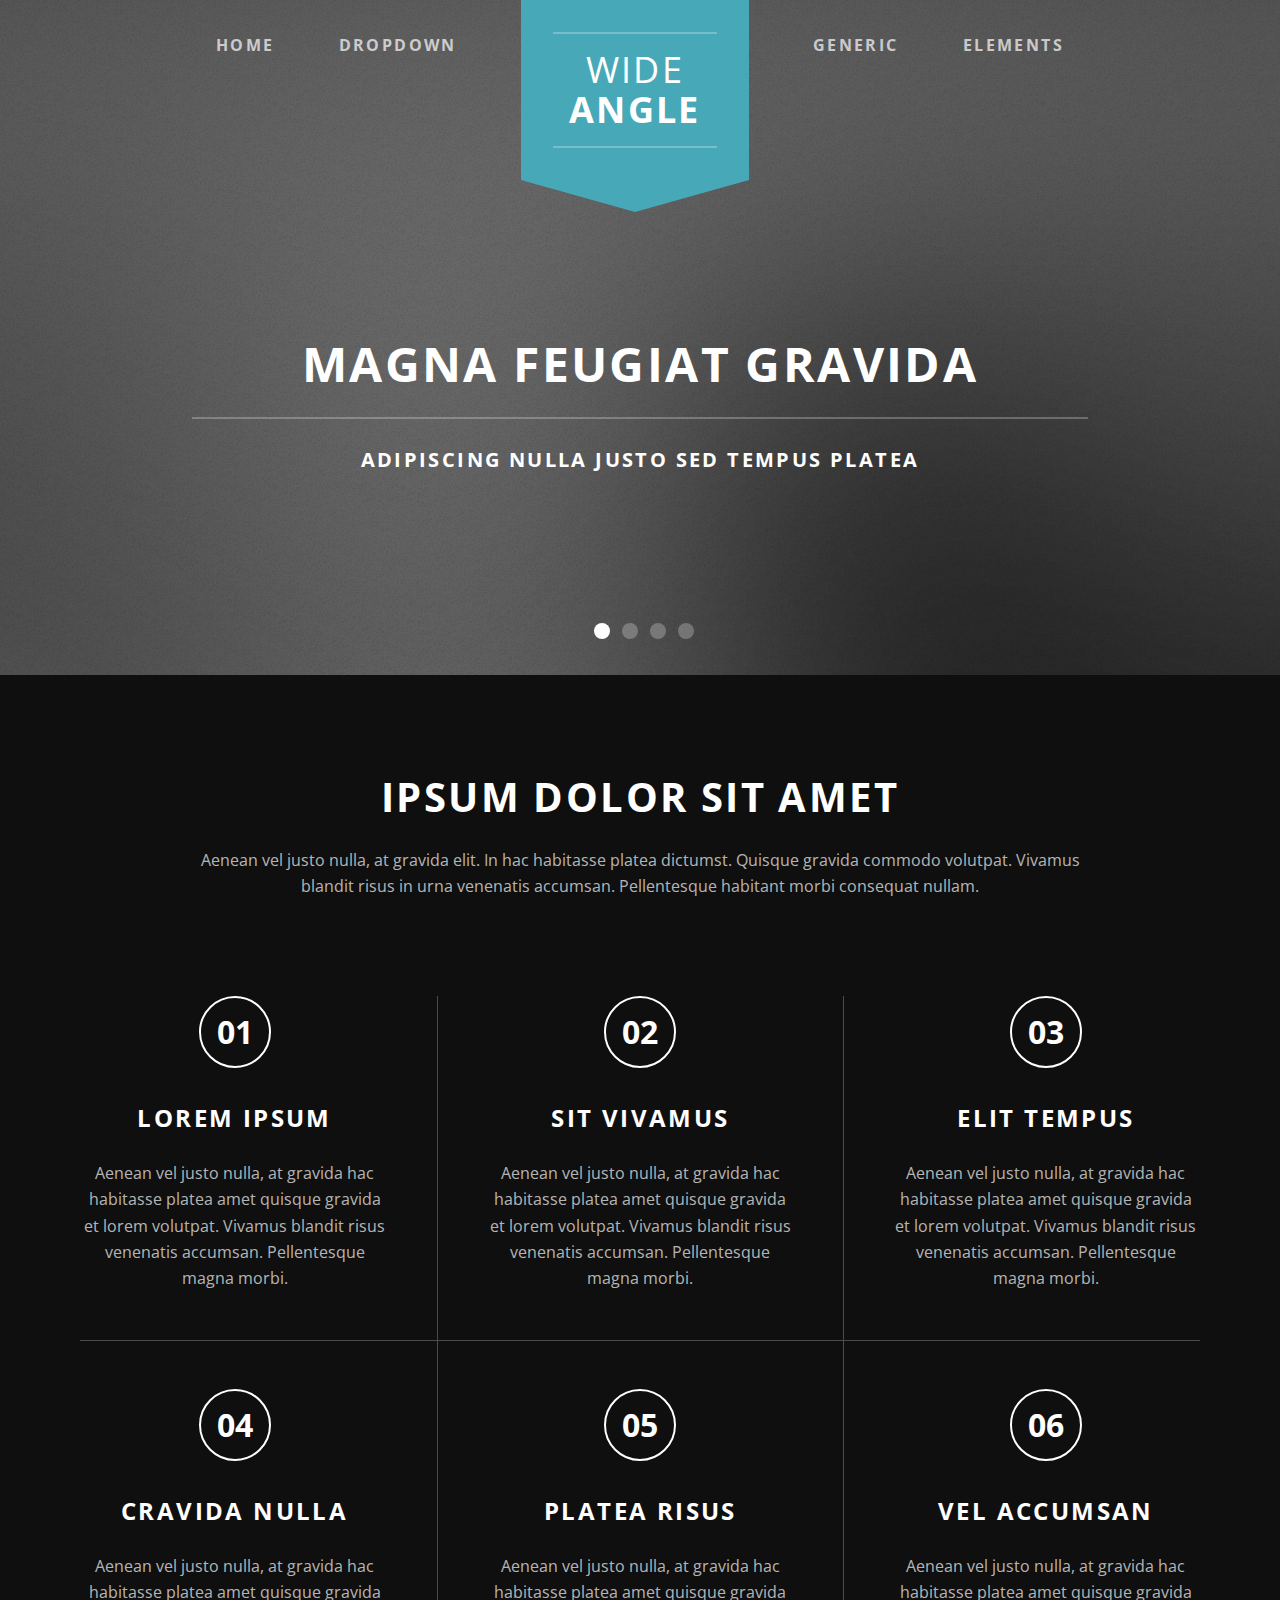
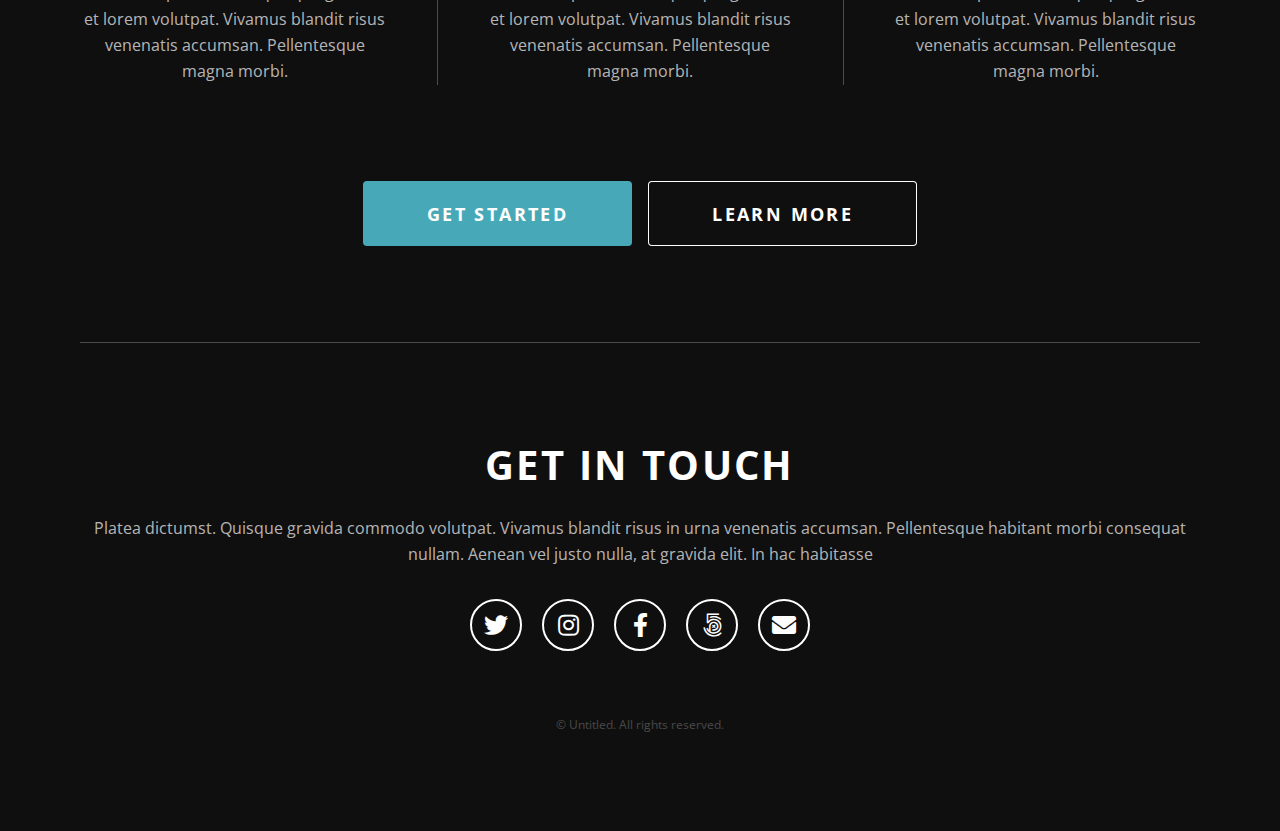
==== index.html @ 8c43df57 "Add files via upload" ====
<!DOCTYPE HTML>
<!--
	Wide Angle by Pixelarity
	pixelarity.com | hello@pixelarity.com
	License: pixelarity.com/license
-->
<html>
	<head>
		<title>Untitled</title>
		<meta charset="utf-8" />
		<meta name="viewport" content="width=device-width, initial-scale=1, user-scalable=no" />
		<meta name="description" content="" />
		<meta name="keywords" content="" />
		<link rel="stylesheet" href="assets/css/main.css" />
	</head>
	<body class="is-preload">

		<!-- Header -->
			<header id="header" class="alt">
				<nav>
					<ul class="nav">
						<li><a href="index.html">Home</a></li>
						<li>
							<a href="#">Dropdown</a>
							<ul>
								<li><a href="#">Magna tempus</a></li>
								<li><a href="#">Etiam lorem facilis</a></li>
								<li>
									<a href="#">Veroeros consequat</a>
									<ul>
										<li><a href="#">Lorem ipsum dolor</a></li>
										<li><a href="#">Phasellus consequat</a></li>
										<li><a href="#">Magna phasellus</a></li>
										<li><a href="#">Etiam dolore nisl</a></li>
									</ul>
								</li>
								<li><a href="#">Dolore sed magna</a></li>
								<li><a href="#">Nisl sed adipiscing</a></li>
							</ul>
						</li>
					</ul>
				</nav>
				<div id="logo">
					<a href="index.html">
						Wide<br />
						<strong>Angle</strong>
					</a>
				</div>
				<nav>
					<ul class="nav">
						<li><a href="generic.html">Generic</a></li>
						<li><a href="elements.html">Elements</a></li>
					</ul>
				</nav>
			</header>

		<!-- Banner -->
			<div id="banner">
				<article data-position="middle right">
					<div class="inner">
						<img src="images/slide01.jpg" alt="" />
						<h1>Magna Feugiat Gravida</h1>
						<p>Adipiscing nulla justo sed tempus platea</p>
					</div>
				</article>
				<article data-position="top right">
					<div class="inner">
						<img src="images/slide02.jpg" alt="" />
						<h1>Magna sed ipsum</h1>
						<p>Adipiscing nulla justo sed tempus platea</p>
					</div>
				</article>
				<article data-position="top right">
					<div class="inner">
						<img src="images/slide03.jpg" alt="" />
						<h1>Veroeros blandit</h1>
						<p>Adipiscing nulla justo sed tempus platea</p>
					</div>
				</article>
				<article data-position="top right">
					<div class="inner">
						<img src="images/slide04.jpg" alt="" />
						<h1>Veroeros blandit</h1>
						<p>Adipiscing nulla justo sed tempus platea</p>
					</div>
				</article>
			</div>

		<!-- One -->
			<section id="one" class="wrapper">
				<div class="inner">
					<header>
						<h2>Ipsum Dolor Sit Amet</h2>
						<p>Aenean vel justo nulla, at gravida elit. In hac habitasse platea dictumst. Quisque gravida commodo volutpat. Vivamus blandit risus in urna venenatis accumsan. Pellentesque habitant morbi consequat nullam.</p>
					</header>
					<div class="features-grid">
						<div>
							<span class="number">01</span>
							<h3>Lorem Ipsum</h3>
							<p>Aenean vel justo nulla, at gravida hac habitasse platea amet quisque gravida et lorem volutpat. Vivamus blandit risus venenatis accumsan. Pellentesque magna morbi.</p>
						</div>
						<div>
							<span class="number">02</span>
							<h3>Sit Vivamus</h3>
							<p>Aenean vel justo nulla, at gravida hac habitasse platea amet quisque gravida et lorem volutpat. Vivamus blandit risus venenatis accumsan. Pellentesque magna morbi.</p>
						</div>
						<div>
							<span class="number">03</span>
							<h3>Elit Tempus</h3>
							<p>Aenean vel justo nulla, at gravida hac habitasse platea amet quisque gravida et lorem volutpat. Vivamus blandit risus venenatis accumsan. Pellentesque magna morbi.</p>
						</div>
						<div>
							<span class="number">04</span>
							<h3>Cravida Nulla</h3>
							<p>Aenean vel justo nulla, at gravida hac habitasse platea amet quisque gravida et lorem volutpat. Vivamus blandit risus venenatis accumsan. Pellentesque magna morbi.</p>
						</div>
						<div>
							<span class="number">05</span>
							<h3>Platea Risus</h3>
							<p>Aenean vel justo nulla, at gravida hac habitasse platea amet quisque gravida et lorem volutpat. Vivamus blandit risus venenatis accumsan. Pellentesque magna morbi.</p>
						</div>
						<div>
							<span class="number">06</span>
							<h3>Vel Accumsan</h3>
							<p>Aenean vel justo nulla, at gravida hac habitasse platea amet quisque gravida et lorem volutpat. Vivamus blandit risus venenatis accumsan. Pellentesque magna morbi.</p>
						</div>
					</div>
					<ul class="actions special">
						<li><a href="#" class="button large primary">Get Started</a></li>
						<li><a href="#" class="button large">Learn More</a></li>
					</ul>
				</div>
			</section>

		<!-- Footer -->
			<section id="footer">
				<div class="inner">
					<header>
						<h2>Get in Touch</h2>
						<p>Platea dictumst. Quisque gravida commodo volutpat. Vivamus blandit risus in urna venenatis accumsan. Pellentesque habitant morbi consequat nullam. Aenean vel justo nulla, at gravida elit. In hac habitasse</p>
					</header>
					<ul class="icons">
						<li><a href="#" class="icon brands fa-twitter"><span class="label">Twitter</span></a></li>
						<li><a href="#" class="icon brands fa-instagram"><span class="label">Instagram</span></a></li>
						<li><a href="#" class="icon brands fa-facebook-f"><span class="label">Facebook</span></a></li>
						<li><a href="#" class="icon brands fa-500px"><span class="label">500px</span></a></li>
						<li><a href="#" class="icon solid fa-envelope"><span class="label">Email</span></a></li>
					</ul>
					<div class="copyright">
						&copy; Untitled. All rights reserved.
					</div>
				</div>
			</section>

		<!-- Scripts -->
			<script src="assets/js/jquery.min.js"></script>
			<script src="assets/js/browser.min.js"></script>
			<script src="assets/js/breakpoints.min.js"></script>
			<script src="assets/js/jquery.dropotron.min.js"></script>
			<script src="assets/js/util.js"></script>
			<script src="assets/js/main.js"></script>

	</body>
</html>
---- assets/css/main.css ----
@import url(fontawesome-all.min.css);
@import url("https://fonts.googleapis.com/css?family=Open+Sans|Open+Sans+Condensed:300,700");

/*
	Wide Angle by Pixelarity
	pixelarity.com | hello@pixelarity.com
	License: pixelarity.com/license
*/

html, body, div, span, applet, object,
iframe, h1, h2, h3, h4, h5, h6, p, blockquote,
pre, a, abbr, acronym, address, big, cite,
code, del, dfn, em, img, ins, kbd, q, s, samp,
small, strike, strong, sub, sup, tt, var, b,
u, i, center, dl, dt, dd, ol, ul, li, fieldset,
form, label, legend, table, caption, tbody,
tfoot, thead, tr, th, td, article, aside,
canvas, details, embed, figure, figcaption,
footer, header, hgroup, menu, nav, output, ruby,
section, summary, time, mark, audio, video {
	margin: 0;
	padding: 0;
	border: 0;
	font-size: 100%;
	font: inherit;
	vertical-align: baseline;}

article, aside, details, figcaption, figure,
footer, header, hgroup, menu, nav, section {
	display: block;}

body {
	line-height: 1;
}

ol, ul {
	list-style: none;
}

blockquote, q {
	quotes: none;
}

	blockquote:before, blockquote:after, q:before, q:after {
		content: '';
		content: none;
	}

table {
	border-collapse: collapse;
	border-spacing: 0;
}

body {
	-webkit-text-size-adjust: none;
}

mark {
	background-color: transparent;
	color: inherit;
}

input::-moz-focus-inner {
	border: 0;
	padding: 0;
}

input, select, textarea {
	-moz-appearance: none;
	-webkit-appearance: none;
	-ms-appearance: none;
	appearance: none;
}

/* Basic */

	@-ms-viewport {
		width: device-width;
	}

	body {
		-ms-overflow-style: scrollbar;
	}

	@media screen and (max-width: 480px) {

		html, body {
			min-width: 320px;
		}

	}

	html {
		box-sizing: border-box;
	}

	*, *:before, *:after {
		box-sizing: inherit;
	}

	body {
		background: #0f0f0f;
	}

		body.is-preload *, body.is-preload *:before, body.is-preload *:after {
			-moz-animation: none !important;
			-webkit-animation: none !important;
			-ms-animation: none !important;
			animation: none !important;
			-moz-transition: none !important;
			-webkit-transition: none !important;
			-ms-transition: none !important;
			transition: none !important;
		}

/* Typography */

	html {
		font-size: 14pt;
	}

		@media screen and (max-width: 1680px) {

			html {
				font-size: 12pt;
			}

		}

		@media screen and (max-width: 1280px) {

			html {
				font-size: 12pt;
			}

		}

		@media screen and (max-width: 980px) {

			html {
				font-size: 11pt;
			}

		}

		@media screen and (max-width: 480px) {

			html {
				font-size: 11pt;
			}

		}

	body {
		background-color: #0f0f0f;
		color: rgba(255, 255, 255, 0.7);
	}

	body, input, select, textarea {
		font-family: "Open Sans", Arial, Helvetica, sans-serif;
		font-weight: 400;
		font-size: 1rem;
		line-height: 1.65;
	}

	input, select, textarea {
		color: #fff;
	}

	a {
		-moz-transition: color 0.2s ease-in-out;
		-webkit-transition: color 0.2s ease-in-out;
		-ms-transition: color 0.2s ease-in-out;
		transition: color 0.2s ease-in-out;
		color: #fff;
		text-decoration: underline;
	}

		a:hover {
			color: #47a9b8;
			text-decoration: none;
		}

	strong, b {
		color: #fff;
		font-weight: 700;
	}

	em, i {
		font-style: italic;
	}

	p {
		margin: 0 0 2rem 0;
	}

	h1, h2, h3, h4, h5, h6 {
		color: #fff;
		font-family: "Open Sans Condensed", Arial, Helvetica, sans-serif;
		font-weight: 700;
		letter-spacing: 0.15rem;
		line-height: 1.5;
		margin: 0 0 1.5rem 0;
		text-transform: uppercase;
	}

		h1.major, h2.major, h3.major, h4.major, h5.major, h6.major {
			text-align: center;
			margin: 0 0 3rem 0;
		}

		h1 a, h2 a, h3 a, h4 a, h5 a, h6 a {
			color: inherit;
			text-decoration: none;
		}

	h1 {
		font-size: 3.25rem;
		line-height: 1.2;
	}

	h2 {
		font-size: 2.5rem;
		line-height: 1.3;
	}

	h3 {
		font-size: 1.5rem;
	}

	h4 {
		font-size: 1.25rem;
	}

	h5 {
		font-size: 0.9rem;
	}

	h6 {
		font-size: 0.7rem;
	}

	@media screen and (max-width: 736px) {

		h1 {
			font-size: 2.75rem;
			line-height: 1.3;
		}

		h2 {
			font-size: 1.5rem;
			line-height: 1.5;
		}

		h3 {
			font-size: 1.25rem;
		}

	}

	sub {
		font-size: 0.8rem;
		position: relative;
		top: 0.5rem;
	}

	sup {
		font-size: 0.8rem;
		position: relative;
		top: -0.5rem;
	}

	blockquote {
		border-left: solid 0.5rem rgba(255, 255, 255, 0.25);
		font-style: italic;
		margin: 0 0 2rem 0;
		padding: 1rem 0 1rem 2rem;
	}

	code {
		background: rgba(255, 255, 255, 0.075);
		border-radius: 4px;
		border: 1px solid rgba(255, 255, 255, 0.25);
		font-family: "Courier New", monospace;
		font-size: 0.9rem;
		margin: 0 0.25rem;
		padding: 0.25rem 0.65rem;
	}

	pre {
		-webkit-overflow-scrolling: touch;
		font-family: "Courier New", monospace;
		font-size: 0.9rem;
		margin: 0 0 2rem 0;
	}

		pre code {
			display: block;
			line-height: 1.75;
			padding: 1rem 1.5rem;
			overflow-x: auto;
		}

	hr {
		border: 0;
		border-bottom: solid 1px rgba(255, 255, 255, 0.25);
		margin: 2rem 0;
	}

		hr.major {
			margin: 4rem 0;
		}

		@media screen and (max-width: 736px) {

			hr.major {
				margin: 3rem 0;
			}

		}

/* Row */

	.row {
		display: flex;
		flex-wrap: wrap;
		box-sizing: border-box;
		align-items: stretch;
	}

		.row > * {
			box-sizing: border-box;
		}

		.row.gtr-uniform > * > :last-child {
			margin-bottom: 0;
		}

		.row.aln-left {
			justify-content: flex-start;
		}

		.row.aln-center {
			justify-content: center;
		}

		.row.aln-right {
			justify-content: flex-end;
		}

		.row.aln-top {
			align-items: flex-start;
		}

		.row.aln-middle {
			align-items: center;
		}

		.row.aln-bottom {
			align-items: flex-end;
		}

		.row > .imp {
			order: -1;
		}

		.row > .col-1 {
			width: 8.33333%;
		}

		.row > .off-1 {
			margin-left: 8.33333%;
		}

		.row > .col-2 {
			width: 16.66667%;
		}

		.row > .off-2 {
			margin-left: 16.66667%;
		}

		.row > .col-3 {
			width: 25%;
		}

		.row > .off-3 {
			margin-left: 25%;
		}

		.row > .col-4 {
			width: 33.33333%;
		}

		.row > .off-4 {
			margin-left: 33.33333%;
		}

		.row > .col-5 {
			width: 41.66667%;
		}

		.row > .off-5 {
			margin-left: 41.66667%;
		}

		.row > .col-6 {
			width: 50%;
		}

		.row > .off-6 {
			margin-left: 50%;
		}

		.row > .col-7 {
			width: 58.33333%;
		}

		.row > .off-7 {
			margin-left: 58.33333%;
		}

		.row > .col-8 {
			width: 66.66667%;
		}

		.row > .off-8 {
			margin-left: 66.66667%;
		}

		.row > .col-9 {
			width: 75%;
		}

		.row > .off-9 {
			margin-left: 75%;
		}

		.row > .col-10 {
			width: 83.33333%;
		}

		.row > .off-10 {
			margin-left: 83.33333%;
		}

		.row > .col-11 {
			width: 91.66667%;
		}

		.row > .off-11 {
			margin-left: 91.66667%;
		}

		.row > .col-12 {
			width: 100%;
		}

		.row > .off-12 {
			margin-left: 100%;
		}

		.row.gtr-0 {
			margin-top: 0;
			margin-left: 0rem;
		}

			.row.gtr-0 > * {
				padding: 0 0 0 0rem;
			}

			.row.gtr-0.gtr-uniform {
				margin-top: 0rem;
			}

				.row.gtr-0.gtr-uniform > * {
					padding-top: 0rem;
				}

		.row.gtr-25 {
			margin-top: 0;
			margin-left: -0.5rem;
		}

			.row.gtr-25 > * {
				padding: 0 0 0 0.5rem;
			}

			.row.gtr-25.gtr-uniform {
				margin-top: -0.5rem;
			}

				.row.gtr-25.gtr-uniform > * {
					padding-top: 0.5rem;
				}

		.row.gtr-50 {
			margin-top: 0;
			margin-left: -1rem;
		}

			.row.gtr-50 > * {
				padding: 0 0 0 1rem;
			}

			.row.gtr-50.gtr-uniform {
				margin-top: -1rem;
			}

				.row.gtr-50.gtr-uniform > * {
					padding-top: 1rem;
				}

		.row {
			margin-top: 0;
			margin-left: -2rem;
		}

			.row > * {
				padding: 0 0 0 2rem;
			}

			.row.gtr-uniform {
				margin-top: -2rem;
			}

				.row.gtr-uniform > * {
					padding-top: 2rem;
				}

		.row.gtr-150 {
			margin-top: 0;
			margin-left: -3rem;
		}

			.row.gtr-150 > * {
				padding: 0 0 0 3rem;
			}

			.row.gtr-150.gtr-uniform {
				margin-top: -3rem;
			}

				.row.gtr-150.gtr-uniform > * {
					padding-top: 3rem;
				}

		.row.gtr-200 {
			margin-top: 0;
			margin-left: -4rem;
		}

			.row.gtr-200 > * {
				padding: 0 0 0 4rem;
			}

			.row.gtr-200.gtr-uniform {
				margin-top: -4rem;
			}

				.row.gtr-200.gtr-uniform > * {
					padding-top: 4rem;
				}

		@media screen and (max-width: 1680px) {

			.row {
				display: flex;
				flex-wrap: wrap;
				box-sizing: border-box;
				align-items: stretch;
			}

				.row > * {
					box-sizing: border-box;
				}

				.row.gtr-uniform > * > :last-child {
					margin-bottom: 0;
				}

				.row.aln-left {
					justify-content: flex-start;
				}

				.row.aln-center {
					justify-content: center;
				}

				.row.aln-right {
					justify-content: flex-end;
				}

				.row.aln-top {
					align-items: flex-start;
				}

				.row.aln-middle {
					align-items: center;
				}

				.row.aln-bottom {
					align-items: flex-end;
				}

				.row > .imp-xlarge {
					order: -1;
				}

				.row > .col-1-xlarge {
					width: 8.33333%;
				}

				.row > .off-1-xlarge {
					margin-left: 8.33333%;
				}

				.row > .col-2-xlarge {
					width: 16.66667%;
				}

				.row > .off-2-xlarge {
					margin-left: 16.66667%;
				}

				.row > .col-3-xlarge {
					width: 25%;
				}

				.row > .off-3-xlarge {
					margin-left: 25%;
				}

				.row > .col-4-xlarge {
					width: 33.33333%;
				}

				.row > .off-4-xlarge {
					margin-left: 33.33333%;
				}

				.row > .col-5-xlarge {
					width: 41.66667%;
				}

				.row > .off-5-xlarge {
					margin-left: 41.66667%;
				}

				.row > .col-6-xlarge {
					width: 50%;
				}

				.row > .off-6-xlarge {
					margin-left: 50%;
				}

				.row > .col-7-xlarge {
					width: 58.33333%;
				}

				.row > .off-7-xlarge {
					margin-left: 58.33333%;
				}

				.row > .col-8-xlarge {
					width: 66.66667%;
				}

				.row > .off-8-xlarge {
					margin-left: 66.66667%;
				}

				.row > .col-9-xlarge {
					width: 75%;
				}

				.row > .off-9-xlarge {
					margin-left: 75%;
				}

				.row > .col-10-xlarge {
					width: 83.33333%;
				}

				.row > .off-10-xlarge {
					margin-left: 83.33333%;
				}

				.row > .col-11-xlarge {
					width: 91.66667%;
				}

				.row > .off-11-xlarge {
					margin-left: 91.66667%;
				}

				.row > .col-12-xlarge {
					width: 100%;
				}

				.row > .off-12-xlarge {
					margin-left: 100%;
				}

				.row.gtr-0 {
					margin-top: 0;
					margin-left: 0rem;
				}

					.row.gtr-0 > * {
						padding: 0 0 0 0rem;
					}

					.row.gtr-0.gtr-uniform {
						margin-top: 0rem;
					}

						.row.gtr-0.gtr-uniform > * {
							padding-top: 0rem;
						}

				.row.gtr-25 {
					margin-top: 0;
					margin-left: -0.5rem;
				}

					.row.gtr-25 > * {
						padding: 0 0 0 0.5rem;
					}

					.row.gtr-25.gtr-uniform {
						margin-top: -0.5rem;
					}

						.row.gtr-25.gtr-uniform > * {
							padding-top: 0.5rem;
						}

				.row.gtr-50 {
					margin-top: 0;
					margin-left: -1rem;
				}

					.row.gtr-50 > * {
						padding: 0 0 0 1rem;
					}

					.row.gtr-50.gtr-uniform {
						margin-top: -1rem;
					}

						.row.gtr-50.gtr-uniform > * {
							padding-top: 1rem;
						}

				.row {
					margin-top: 0;
					margin-left: -2rem;
				}

					.row > * {
						padding: 0 0 0 2rem;
					}

					.row.gtr-uniform {
						margin-top: -2rem;
					}

						.row.gtr-uniform > * {
							padding-top: 2rem;
						}

				.row.gtr-150 {
					margin-top: 0;
					margin-left: -3rem;
				}

					.row.gtr-150 > * {
						padding: 0 0 0 3rem;
					}

					.row.gtr-150.gtr-uniform {
						margin-top: -3rem;
					}

						.row.gtr-150.gtr-uniform > * {
							padding-top: 3rem;
						}

				.row.gtr-200 {
					margin-top: 0;
					margin-left: -4rem;
				}

					.row.gtr-200 > * {
						padding: 0 0 0 4rem;
					}

					.row.gtr-200.gtr-uniform {
						margin-top: -4rem;
					}

						.row.gtr-200.gtr-uniform > * {
							padding-top: 4rem;
						}

		}

		@media screen and (max-width: 1280px) {

			.row {
				display: flex;
				flex-wrap: wrap;
				box-sizing: border-box;
				align-items: stretch;
			}

				.row > * {
					box-sizing: border-box;
				}

				.row.gtr-uniform > * > :last-child {
					margin-bottom: 0;
				}

				.row.aln-left {
					justify-content: flex-start;
				}

				.row.aln-center {
					justify-content: center;
				}

				.row.aln-right {
					justify-content: flex-end;
				}

				.row.aln-top {
					align-items: flex-start;
				}

				.row.aln-middle {
					align-items: center;
				}

				.row.aln-bottom {
					align-items: flex-end;
				}

				.row > .imp-large {
					order: -1;
				}

				.row > .col-1-large {
					width: 8.33333%;
				}

				.row > .off-1-large {
					margin-left: 8.33333%;
				}

				.row > .col-2-large {
					width: 16.66667%;
				}

				.row > .off-2-large {
					margin-left: 16.66667%;
				}

				.row > .col-3-large {
					width: 25%;
				}

				.row > .off-3-large {
					margin-left: 25%;
				}

				.row > .col-4-large {
					width: 33.33333%;
				}

				.row > .off-4-large {
					margin-left: 33.33333%;
				}

				.row > .col-5-large {
					width: 41.66667%;
				}

				.row > .off-5-large {
					margin-left: 41.66667%;
				}

				.row > .col-6-large {
					width: 50%;
				}

				.row > .off-6-large {
					margin-left: 50%;
				}

				.row > .col-7-large {
					width: 58.33333%;
				}

				.row > .off-7-large {
					margin-left: 58.33333%;
				}

				.row > .col-8-large {
					width: 66.66667%;
				}

				.row > .off-8-large {
					margin-left: 66.66667%;
				}

				.row > .col-9-large {
					width: 75%;
				}

				.row > .off-9-large {
					margin-left: 75%;
				}

				.row > .col-10-large {
					width: 83.33333%;
				}

				.row > .off-10-large {
					margin-left: 83.33333%;
				}

				.row > .col-11-large {
					width: 91.66667%;
				}

				.row > .off-11-large {
					margin-left: 91.66667%;
				}

				.row > .col-12-large {
					width: 100%;
				}

				.row > .off-12-large {
					margin-left: 100%;
				}

				.row.gtr-0 {
					margin-top: 0;
					margin-left: 0rem;
				}

					.row.gtr-0 > * {
						padding: 0 0 0 0rem;
					}

					.row.gtr-0.gtr-uniform {
						margin-top: 0rem;
					}

						.row.gtr-0.gtr-uniform > * {
							padding-top: 0rem;
						}

				.row.gtr-25 {
					margin-top: 0;
					margin-left: -0.375rem;
				}

					.row.gtr-25 > * {
						padding: 0 0 0 0.375rem;
					}

					.row.gtr-25.gtr-uniform {
						margin-top: -0.375rem;
					}

						.row.gtr-25.gtr-uniform > * {
							padding-top: 0.375rem;
						}

				.row.gtr-50 {
					margin-top: 0;
					margin-left: -0.75rem;
				}

					.row.gtr-50 > * {
						padding: 0 0 0 0.75rem;
					}

					.row.gtr-50.gtr-uniform {
						margin-top: -0.75rem;
					}

						.row.gtr-50.gtr-uniform > * {
							padding-top: 0.75rem;
						}

				.row {
					margin-top: 0;
					margin-left: -1.5rem;
				}

					.row > * {
						padding: 0 0 0 1.5rem;
					}

					.row.gtr-uniform {
						margin-top: -1.5rem;
					}

						.row.gtr-uniform > * {
							padding-top: 1.5rem;
						}

				.row.gtr-150 {
					margin-top: 0;
					margin-left: -2.25rem;
				}

					.row.gtr-150 > * {
						padding: 0 0 0 2.25rem;
					}

					.row.gtr-150.gtr-uniform {
						margin-top: -2.25rem;
					}

						.row.gtr-150.gtr-uniform > * {
							padding-top: 2.25rem;
						}

				.row.gtr-200 {
					margin-top: 0;
					margin-left: -3rem;
				}

					.row.gtr-200 > * {
						padding: 0 0 0 3rem;
					}

					.row.gtr-200.gtr-uniform {
						margin-top: -3rem;
					}

						.row.gtr-200.gtr-uniform > * {
							padding-top: 3rem;
						}

		}

		@media screen and (max-width: 980px) {

			.row {
				display: flex;
				flex-wrap: wrap;
				box-sizing: border-box;
				align-items: stretch;
			}

				.row > * {
					box-sizing: border-box;
				}

				.row.gtr-uniform > * > :last-child {
					margin-bottom: 0;
				}

				.row.aln-left {
					justify-content: flex-start;
				}

				.row.aln-center {
					justify-content: center;
				}

				.row.aln-right {
					justify-content: flex-end;
				}

				.row.aln-top {
					align-items: flex-start;
				}

				.row.aln-middle {
					align-items: center;
				}

				.row.aln-bottom {
					align-items: flex-end;
				}

				.row > .imp-medium {
					order: -1;
				}

				.row > .col-1-medium {
					width: 8.33333%;
				}

				.row > .off-1-medium {
					margin-left: 8.33333%;
				}

				.row > .col-2-medium {
					width: 16.66667%;
				}

				.row > .off-2-medium {
					margin-left: 16.66667%;
				}

				.row > .col-3-medium {
					width: 25%;
				}

				.row > .off-3-medium {
					margin-left: 25%;
				}

				.row > .col-4-medium {
					width: 33.33333%;
				}

				.row > .off-4-medium {
					margin-left: 33.33333%;
				}

				.row > .col-5-medium {
					width: 41.66667%;
				}

				.row > .off-5-medium {
					margin-left: 41.66667%;
				}

				.row > .col-6-medium {
					width: 50%;
				}

				.row > .off-6-medium {
					margin-left: 50%;
				}

				.row > .col-7-medium {
					width: 58.33333%;
				}

				.row > .off-7-medium {
					margin-left: 58.33333%;
				}

				.row > .col-8-medium {
					width: 66.66667%;
				}

				.row > .off-8-medium {
					margin-left: 66.66667%;
				}

				.row > .col-9-medium {
					width: 75%;
				}

				.row > .off-9-medium {
					margin-left: 75%;
				}

				.row > .col-10-medium {
					width: 83.33333%;
				}

				.row > .off-10-medium {
					margin-left: 83.33333%;
				}

				.row > .col-11-medium {
					width: 91.66667%;
				}

				.row > .off-11-medium {
					margin-left: 91.66667%;
				}

				.row > .col-12-medium {
					width: 100%;
				}

				.row > .off-12-medium {
					margin-left: 100%;
				}

				.row.gtr-0 {
					margin-top: 0;
					margin-left: 0rem;
				}

					.row.gtr-0 > * {
						padding: 0 0 0 0rem;
					}

					.row.gtr-0.gtr-uniform {
						margin-top: 0rem;
					}

						.row.gtr-0.gtr-uniform > * {
							padding-top: 0rem;
						}

				.row.gtr-25 {
					margin-top: 0;
					margin-left: -0.375rem;
				}

					.row.gtr-25 > * {
						padding: 0 0 0 0.375rem;
					}

					.row.gtr-25.gtr-uniform {
						margin-top: -0.375rem;
					}

						.row.gtr-25.gtr-uniform > * {
							padding-top: 0.375rem;
						}

				.row.gtr-50 {
					margin-top: 0;
					margin-left: -0.75rem;
				}

					.row.gtr-50 > * {
						padding: 0 0 0 0.75rem;
					}

					.row.gtr-50.gtr-uniform {
						margin-top: -0.75rem;
					}

						.row.gtr-50.gtr-uniform > * {
							padding-top: 0.75rem;
						}

				.row {
					margin-top: 0;
					margin-left: -1.5rem;
				}

					.row > * {
						padding: 0 0 0 1.5rem;
					}

					.row.gtr-uniform {
						margin-top: -1.5rem;
					}

						.row.gtr-uniform > * {
							padding-top: 1.5rem;
						}

				.row.gtr-150 {
					margin-top: 0;
					margin-left: -2.25rem;
				}

					.row.gtr-150 > * {
						padding: 0 0 0 2.25rem;
					}

					.row.gtr-150.gtr-uniform {
						margin-top: -2.25rem;
					}

						.row.gtr-150.gtr-uniform > * {
							padding-top: 2.25rem;
						}

				.row.gtr-200 {
					margin-top: 0;
					margin-left: -3rem;
				}

					.row.gtr-200 > * {
						padding: 0 0 0 3rem;
					}

					.row.gtr-200.gtr-uniform {
						margin-top: -3rem;
					}

						.row.gtr-200.gtr-uniform > * {
							padding-top: 3rem;
						}

		}

		@media screen and (max-width: 736px) {

			.row {
				display: flex;
				flex-wrap: wrap;
				box-sizing: border-box;
				align-items: stretch;
			}

				.row > * {
					box-sizing: border-box;
				}

				.row.gtr-uniform > * > :last-child {
					margin-bottom: 0;
				}

				.row.aln-left {
					justify-content: flex-start;
				}

				.row.aln-center {
					justify-content: center;
				}

				.row.aln-right {
					justify-content: flex-end;
				}

				.row.aln-top {
					align-items: flex-start;
				}

				.row.aln-middle {
					align-items: center;
				}

				.row.aln-bottom {
					align-items: flex-end;
				}

				.row > .imp-small {
					order: -1;
				}

				.row > .col-1-small {
					width: 8.33333%;
				}

				.row > .off-1-small {
					margin-left: 8.33333%;
				}

				.row > .col-2-small {
					width: 16.66667%;
				}

				.row > .off-2-small {
					margin-left: 16.66667%;
				}

				.row > .col-3-small {
					width: 25%;
				}

				.row > .off-3-small {
					margin-left: 25%;
				}

				.row > .col-4-small {
					width: 33.33333%;
				}

				.row > .off-4-small {
					margin-left: 33.33333%;
				}

				.row > .col-5-small {
					width: 41.66667%;
				}

				.row > .off-5-small {
					margin-left: 41.66667%;
				}

				.row > .col-6-small {
					width: 50%;
				}

				.row > .off-6-small {
					margin-left: 50%;
				}

				.row > .col-7-small {
					width: 58.33333%;
				}

				.row > .off-7-small {
					margin-left: 58.33333%;
				}

				.row > .col-8-small {
					width: 66.66667%;
				}

				.row > .off-8-small {
					margin-left: 66.66667%;
				}

				.row > .col-9-small {
					width: 75%;
				}

				.row > .off-9-small {
					margin-left: 75%;
				}

				.row > .col-10-small {
					width: 83.33333%;
				}

				.row > .off-10-small {
					margin-left: 83.33333%;
				}

				.row > .col-11-small {
					width: 91.66667%;
				}

				.row > .off-11-small {
					margin-left: 91.66667%;
				}

				.row > .col-12-small {
					width: 100%;
				}

				.row > .off-12-small {
					margin-left: 100%;
				}

				.row.gtr-0 {
					margin-top: 0;
					margin-left: 0rem;
				}

					.row.gtr-0 > * {
						padding: 0 0 0 0rem;
					}

					.row.gtr-0.gtr-uniform {
						margin-top: 0rem;
					}

						.row.gtr-0.gtr-uniform > * {
							padding-top: 0rem;
						}

				.row.gtr-25 {
					margin-top: 0;
					margin-left: -0.3125rem;
				}

					.row.gtr-25 > * {
						padding: 0 0 0 0.3125rem;
					}

					.row.gtr-25.gtr-uniform {
						margin-top: -0.3125rem;
					}

						.row.gtr-25.gtr-uniform > * {
							padding-top: 0.3125rem;
						}

				.row.gtr-50 {
					margin-top: 0;
					margin-left: -0.625rem;
				}

					.row.gtr-50 > * {
						padding: 0 0 0 0.625rem;
					}

					.row.gtr-50.gtr-uniform {
						margin-top: -0.625rem;
					}

						.row.gtr-50.gtr-uniform > * {
							padding-top: 0.625rem;
						}

				.row {
					margin-top: 0;
					margin-left: -1.25rem;
				}

					.row > * {
						padding: 0 0 0 1.25rem;
					}

					.row.gtr-uniform {
						margin-top: -1.25rem;
					}

						.row.gtr-uniform > * {
							padding-top: 1.25rem;
						}

				.row.gtr-150 {
					margin-top: 0;
					margin-left: -1.875rem;
				}

					.row.gtr-150 > * {
						padding: 0 0 0 1.875rem;
					}

					.row.gtr-150.gtr-uniform {
						margin-top: -1.875rem;
					}

						.row.gtr-150.gtr-uniform > * {
							padding-top: 1.875rem;
						}

				.row.gtr-200 {
					margin-top: 0;
					margin-left: -2.5rem;
				}

					.row.gtr-200 > * {
						padding: 0 0 0 2.5rem;
					}

					.row.gtr-200.gtr-uniform {
						margin-top: -2.5rem;
					}

						.row.gtr-200.gtr-uniform > * {
							padding-top: 2.5rem;
						}

		}

		@media screen and (max-width: 480px) {

			.row {
				display: flex;
				flex-wrap: wrap;
				box-sizing: border-box;
				align-items: stretch;
			}

				.row > * {
					box-sizing: border-box;
				}

				.row.gtr-uniform > * > :last-child {
					margin-bottom: 0;
				}

				.row.aln-left {
					justify-content: flex-start;
				}

				.row.aln-center {
					justify-content: center;
				}

				.row.aln-right {
					justify-content: flex-end;
				}

				.row.aln-top {
					align-items: flex-start;
				}

				.row.aln-middle {
					align-items: center;
				}

				.row.aln-bottom {
					align-items: flex-end;
				}

				.row > .imp-xsmall {
					order: -1;
				}

				.row > .col-1-xsmall {
					width: 8.33333%;
				}

				.row > .off-1-xsmall {
					margin-left: 8.33333%;
				}

				.row > .col-2-xsmall {
					width: 16.66667%;
				}

				.row > .off-2-xsmall {
					margin-left: 16.66667%;
				}

				.row > .col-3-xsmall {
					width: 25%;
				}

				.row > .off-3-xsmall {
					margin-left: 25%;
				}

				.row > .col-4-xsmall {
					width: 33.33333%;
				}

				.row > .off-4-xsmall {
					margin-left: 33.33333%;
				}

				.row > .col-5-xsmall {
					width: 41.66667%;
				}

				.row > .off-5-xsmall {
					margin-left: 41.66667%;
				}

				.row > .col-6-xsmall {
					width: 50%;
				}

				.row > .off-6-xsmall {
					margin-left: 50%;
				}

				.row > .col-7-xsmall {
					width: 58.33333%;
				}

				.row > .off-7-xsmall {
					margin-left: 58.33333%;
				}

				.row > .col-8-xsmall {
					width: 66.66667%;
				}

				.row > .off-8-xsmall {
					margin-left: 66.66667%;
				}

				.row > .col-9-xsmall {
					width: 75%;
				}

				.row > .off-9-xsmall {
					margin-left: 75%;
				}

				.row > .col-10-xsmall {
					width: 83.33333%;
				}

				.row > .off-10-xsmall {
					margin-left: 83.33333%;
				}

				.row > .col-11-xsmall {
					width: 91.66667%;
				}

				.row > .off-11-xsmall {
					margin-left: 91.66667%;
				}

				.row > .col-12-xsmall {
					width: 100%;
				}

				.row > .off-12-xsmall {
					margin-left: 100%;
				}

				.row.gtr-0 {
					margin-top: 0;
					margin-left: 0rem;
				}

					.row.gtr-0 > * {
						padding: 0 0 0 0rem;
					}

					.row.gtr-0.gtr-uniform {
						margin-top: 0rem;
					}

						.row.gtr-0.gtr-uniform > * {
							padding-top: 0rem;
						}

				.row.gtr-25 {
					margin-top: 0;
					margin-left: -0.3125rem;
				}

					.row.gtr-25 > * {
						padding: 0 0 0 0.3125rem;
					}

					.row.gtr-25.gtr-uniform {
						margin-top: -0.3125rem;
					}

						.row.gtr-25.gtr-uniform > * {
							padding-top: 0.3125rem;
						}

				.row.gtr-50 {
					margin-top: 0;
					margin-left: -0.625rem;
				}

					.row.gtr-50 > * {
						padding: 0 0 0 0.625rem;
					}

					.row.gtr-50.gtr-uniform {
						margin-top: -0.625rem;
					}

						.row.gtr-50.gtr-uniform > * {
							padding-top: 0.625rem;
						}

				.row {
					margin-top: 0;
					margin-left: -1.25rem;
				}

					.row > * {
						padding: 0 0 0 1.25rem;
					}

					.row.gtr-uniform {
						margin-top: -1.25rem;
					}

						.row.gtr-uniform > * {
							padding-top: 1.25rem;
						}

				.row.gtr-150 {
					margin-top: 0;
					margin-left: -1.875rem;
				}

					.row.gtr-150 > * {
						padding: 0 0 0 1.875rem;
					}

					.row.gtr-150.gtr-uniform {
						margin-top: -1.875rem;
					}

						.row.gtr-150.gtr-uniform > * {
							padding-top: 1.875rem;
						}

				.row.gtr-200 {
					margin-top: 0;
					margin-left: -2.5rem;
				}

					.row.gtr-200 > * {
						padding: 0 0 0 2.5rem;
					}

					.row.gtr-200.gtr-uniform {
						margin-top: -2.5rem;
					}

						.row.gtr-200.gtr-uniform > * {
							padding-top: 2.5rem;
						}

		}

/* Box */

	.box {
		border: solid 1px rgba(255, 255, 255, 0.25);
		border-radius: 4px;
		margin-bottom: 2rem;
		padding: 1.5rem;
	}

		.box > :last-child {
			margin-bottom: 0;
		}

		.box.alt {
			border: 0;
			border-radius: 0;
			padding: 0;
		}

/* Button */

	input[type="submit"],
	input[type="reset"],
	input[type="button"],
	button,
	.button {
		-moz-appearance: none;
		-webkit-appearance: none;
		-ms-appearance: none;
		appearance: none;
		-moz-transition: background-color 0.2s ease-in-out, box-shadow 0.2s ease-in-out, color 0.2s ease-in-out;
		-webkit-transition: background-color 0.2s ease-in-out, box-shadow 0.2s ease-in-out, color 0.2s ease-in-out;
		-ms-transition: background-color 0.2s ease-in-out, box-shadow 0.2s ease-in-out, color 0.2s ease-in-out;
		transition: background-color 0.2s ease-in-out, box-shadow 0.2s ease-in-out, color 0.2s ease-in-out;
		background-color: transparent;
		border-radius: 4px;
		border: 0;
		box-shadow: inset 0 0 0 1px #fff;
		color: #fff !important;
		cursor: pointer;
		display: inline-block;
		font-family: "Open Sans Condensed", Arial, Helvetica, sans-serif;
		font-weight: 700;
		height: 3.25rem;
		letter-spacing: 0.15rem;
		line-height: 3.25rem;
		padding: 0 3rem;
		text-align: center;
		text-decoration: none;
		text-transform: uppercase;
		white-space: nowrap;
	}

		input[type="submit"]:hover,
		input[type="reset"]:hover,
		input[type="button"]:hover,
		button:hover,
		.button:hover {
			box-shadow: inset 0 0 0 1px #47a9b8;
			color: #47a9b8 !important;
		}

			input[type="submit"]:hover:active,
			input[type="reset"]:hover:active,
			input[type="button"]:hover:active,
			button:hover:active,
			.button:hover:active {
				background-color: rgba(71, 169, 184, 0.25);
			}

		input[type="submit"].primary,
		input[type="reset"].primary,
		input[type="button"].primary,
		button.primary,
		.button.primary {
			box-shadow: none;
			background-color: #47a9b8;
			color: #fff !important;
		}

			input[type="submit"].primary:hover,
			input[type="reset"].primary:hover,
			input[type="button"].primary:hover,
			button.primary:hover,
			.button.primary:hover {
				background-color: #59b2bf;
				box-shadow: none;
			}

				input[type="submit"].primary:hover:active,
				input[type="reset"].primary:hover:active,
				input[type="button"].primary:hover:active,
				button.primary:hover:active,
				.button.primary:hover:active {
					background-color: #4098a6;
				}

		input[type="submit"].small,
		input[type="reset"].small,
		input[type="button"].small,
		button.small,
		.button.small {
			font-size: 0.8rem;
			height: 2.4375rem;
			line-height: 2.4375rem;
			padding: 0 2rem;
		}

		input[type="submit"].large,
		input[type="reset"].large,
		input[type="button"].large,
		button.large,
		.button.large {
			font-size: 1.15rem;
			height: 4.0625rem;
			line-height: 4.0625rem;
			padding: 0 4rem;
		}

		input[type="submit"].wide,
		input[type="reset"].wide,
		input[type="button"].wide,
		button.wide,
		.button.wide {
			min-width: 13rem;
		}

		input[type="submit"].icon:before,
		input[type="reset"].icon:before,
		input[type="button"].icon:before,
		button.icon:before,
		.button.icon:before {
			margin-right: 0.5rem;
		}

		input[type="submit"].fit,
		input[type="reset"].fit,
		input[type="button"].fit,
		button.fit,
		.button.fit {
			width: 100%;
		}

		input[type="submit"].disabled, input[type="submit"]:disabled,
		input[type="reset"].disabled,
		input[type="reset"]:disabled,
		input[type="button"].disabled,
		input[type="button"]:disabled,
		button.disabled,
		button:disabled,
		.button.disabled,
		.button:disabled {
			pointer-events: none;
			opacity: 0.25;
		}

/* Form */

	form {
		margin: 0 0 2rem 0;
	}

	input[type="text"],
	input[type="password"],
	input[type="email"],
	input[type="tel"],
	input[type="search"],
	input[type="url"],
	select,
	textarea {
		-moz-appearance: none;
		-webkit-appearance: none;
		-ms-appearance: none;
		appearance: none;
		background-color: rgba(255, 255, 255, 0.075);
		border-color: rgba(255, 255, 255, 0.25);
		border-radius: 4px;
		border: none;
		border: solid 1px;
		color: inherit;
		display: block;
		outline: 0;
		padding: 0 1rem;
		text-decoration: none;
		width: 100%;
	}

		input[type="text"]:focus,
		input[type="password"]:focus,
		input[type="email"]:focus,
		input[type="tel"]:focus,
		input[type="search"]:focus,
		input[type="url"]:focus,
		select:focus,
		textarea:focus {
			border-color: #47a9b8;
			box-shadow: 0 0 0 1px #47a9b8;
		}

		input[type="text"]:invalid,
		input[type="password"]:invalid,
		input[type="email"]:invalid,
		input[type="tel"]:invalid,
		input[type="search"]:invalid,
		input[type="url"]:invalid,
		select:invalid,
		textarea:invalid {
			box-shadow: none;
		}

	label {
		color: #fff;
		display: block;
		font-size: 1rem;
		font-weight: 700;
		margin: 0 0 1rem 0;
	}

	input[type="text"],
	input[type="password"],
	input[type="email"],
	input[type="tel"],
	input[type="search"],
	input[type="url"] {
		height: 3.25rem;
	}

	select {
		background-image: url("data:image/svg+xml;charset=utf8,%3Csvg xmlns='http://www.w3.org/2000/svg' width='40' height='40' preserveAspectRatio='none' viewBox='0 0 40 40'%3E%3Cpath d='M9.4,12.3l10.4,10.4l10.4-10.4c0.2-0.2,0.5-0.4,0.9-0.4c0.3,0,0.6,0.1,0.9,0.4l3.3,3.3c0.2,0.2,0.4,0.5,0.4,0.9 c0,0.4-0.1,0.6-0.4,0.9L20.7,31.9c-0.2,0.2-0.5,0.4-0.9,0.4c-0.3,0-0.6-0.1-0.9-0.4L4.3,17.3c-0.2-0.2-0.4-0.5-0.4-0.9 c0-0.4,0.1-0.6,0.4-0.9l3.3-3.3c0.2-0.2,0.5-0.4,0.9-0.4S9.1,12.1,9.4,12.3z' fill='rgba(255, 255, 255, 0.25)' /%3E%3C/svg%3E");
		background-size: 1.25rem;
		background-repeat: no-repeat;
		background-position: calc(100% - 1rem) center;
		height: 3.25rem;
		padding-right: 3.25rem;
		text-overflow: ellipsis;
	}

		select option {
			color: rgba(255, 255, 255, 0.7);
			background-color: #0f0f0f;
		}

		select:focus::-ms-value {
			background-color: transparent;
		}

		select::-ms-expand {
			display: none;
		}

	textarea {
		padding: 0.75rem 1rem;
	}

	input[type="checkbox"],
	input[type="radio"] {
		-moz-appearance: none;
		-webkit-appearance: none;
		-ms-appearance: none;
		appearance: none;
		display: block;
		float: left;
		margin-right: -2rem;
		opacity: 0;
		width: 1rem;
		z-index: -1;
	}

		input[type="checkbox"] + label,
		input[type="radio"] + label {
			text-decoration: none;
			color: rgba(255, 255, 255, 0.7);
			cursor: pointer;
			display: inline-block;
			font-size: 1rem;
			font-weight: 400;
			padding-left: 2.825rem;
			padding-right: 0.875rem;
			position: relative;
		}

			input[type="checkbox"] + label:before,
			input[type="radio"] + label:before {
				-moz-osx-font-smoothing: grayscale;
				-webkit-font-smoothing: antialiased;
				display: inline-block;
				font-style: normal;
				font-variant: normal;
				text-rendering: auto;
				line-height: 1;
				text-transform: none !important;
				font-family: 'Font Awesome 5 Free';
				font-weight: 900;
			}

			input[type="checkbox"] + label:before,
			input[type="radio"] + label:before {
				background: rgba(255, 255, 255, 0.075);
				border-color: rgba(255, 255, 255, 0.25);
				border-radius: 4px;
				border: solid 1px;
				content: '';
				display: inline-block;
				font-size: 0.8rem;
				height: 1.95rem;
				left: 0;
				line-height: 1.95rem;
				position: absolute;
				text-align: center;
				top: -0.1625rem;
				width: 1.95rem;
			}

		input[type="checkbox"]:checked + label:before,
		input[type="radio"]:checked + label:before {
			background-color: #47a9b8;
			border-color: #47a9b8;
			color: #fff;
			content: '\f00c';
		}

		input[type="checkbox"]:focus + label:before,
		input[type="radio"]:focus + label:before {
			border-color: #47a9b8;
			box-shadow: 0 0 0 1px #47a9b8;
		}

	input[type="checkbox"] + label:before {
		border-radius: 4px;
	}

	input[type="radio"] + label:before {
		border-radius: 100%;
	}

	::-webkit-input-placeholder {
		color: rgba(255, 255, 255, 0.25) !important;
		opacity: 1.0;
	}

	:-moz-placeholder {
		color: rgba(255, 255, 255, 0.25) !important;
		opacity: 1.0;
	}

	::-moz-placeholder {
		color: rgba(255, 255, 255, 0.25) !important;
		opacity: 1.0;
	}

	:-ms-input-placeholder {
		color: rgba(255, 255, 255, 0.25) !important;
		opacity: 1.0;
	}

/* Icon */

	.icon {
		text-decoration: none;
		border-bottom: none;
		position: relative;
	}

		.icon:before {
			-moz-osx-font-smoothing: grayscale;
			-webkit-font-smoothing: antialiased;
			display: inline-block;
			font-style: normal;
			font-variant: normal;
			text-rendering: auto;
			line-height: 1;
			text-transform: none !important;
			font-family: 'Font Awesome 5 Free';
			font-weight: 400;
		}

		.icon > .label {
			display: none;
		}

		.icon.solid:before {
			font-weight: 900;
		}

		.icon.brands:before {
			font-family: 'Font Awesome 5 Brands';
		}

/* Image */

	.image {
		border-radius: 4px;
		border: 0;
		display: inline-block;
		position: relative;
	}

		.image img {
			border-radius: 4px;
			display: block;
		}

		.image.left, .image.right {
			max-width: 40%;
		}

			.image.left img, .image.right img {
				width: 100%;
			}

		.image.left {
			float: left;
			margin: 0 2rem 2rem 0;
			top: 0.25rem;
		}

		.image.right {
			float: right;
			margin: 0 0 2rem 2rem;
			top: 0.25rem;
		}

		.image.fit {
			display: block;
			margin: 0 0 2rem 0;
			width: 100%;
		}

			.image.fit img {
				width: 100%;
			}

		.image.main {
			display: block;
			margin: 0 0 3rem 0;
			width: 100%;
		}

			.image.main img {
				width: 100%;
			}

/* List */

	ol {
		list-style: decimal;
		margin: 0 0 2rem 0;
		padding-left: 1.25rem;
	}

		ol li {
			padding-left: 0.25rem;
		}

	ul {
		list-style: disc;
		margin: 0 0 2rem 0;
		padding-left: 1rem;
	}

		ul li {
			padding-left: 0.325rem;
		}

		ul.alt {
			list-style: none;
			padding-left: 0;
		}

			ul.alt li {
				border-top: solid 1px rgba(255, 255, 255, 0.25);
				padding: 0.75rem 0;
			}

				ul.alt li:first-child {
					border-top: 0;
					padding-top: 0;
				}

				ul.alt li:last-child {
					padding-bottom: 0;
				}

	dl {
		margin: 0 0 2rem 0;
	}

		dl dt {
			display: block;
			font-weight: 700;
			margin: 0 0 1rem 0;
		}

		dl dd {
			margin-left: 1.5rem;
		}

/* Actions */

	ul.actions {
		display: -moz-flex;
		display: -webkit-flex;
		display: -ms-flex;
		display: flex;
		cursor: default;
		list-style: none;
		margin-left: -1rem;
		padding-left: 0;
	}

		ul.actions li {
			padding: 0 0 0 1rem;
			vertical-align: middle;
		}

		ul.actions.special {
			-moz-justify-content: center;
			-webkit-justify-content: center;
			-ms-justify-content: center;
			justify-content: center;
			width: 100%;
			margin-left: 0;
		}

			ul.actions.special li:first-child {
				padding-left: 0;
			}

		ul.actions.stacked {
			-moz-flex-direction: column;
			-webkit-flex-direction: column;
			-ms-flex-direction: column;
			flex-direction: column;
			margin-left: 0;
		}

			ul.actions.stacked li {
				padding: 1.3rem 0 0 0;
			}

				ul.actions.stacked li:first-child {
					padding-top: 0;
				}

		ul.actions.fit {
			width: calc(100% + 1rem);
		}

			ul.actions.fit li {
				-moz-flex-grow: 1;
				-webkit-flex-grow: 1;
				-ms-flex-grow: 1;
				flex-grow: 1;
				-moz-flex-shrink: 1;
				-webkit-flex-shrink: 1;
				-ms-flex-shrink: 1;
				flex-shrink: 1;
				width: 100%;
			}

				ul.actions.fit li > * {
					width: 100%;
				}

			ul.actions.fit.stacked {
				width: 100%;
			}

		@media screen and (max-width: 736px) {

			ul.actions:not(.fixed) {
				-moz-flex-direction: column;
				-webkit-flex-direction: column;
				-ms-flex-direction: column;
				flex-direction: column;
				margin-left: 0;
				width: 100% !important;
			}

				ul.actions:not(.fixed) li {
					-moz-flex-grow: 1;
					-webkit-flex-grow: 1;
					-ms-flex-grow: 1;
					flex-grow: 1;
					-moz-flex-shrink: 1;
					-webkit-flex-shrink: 1;
					-ms-flex-shrink: 1;
					flex-shrink: 1;
					padding: 1rem 0 0 0;
					text-align: center;
					width: 100%;
				}

					ul.actions:not(.fixed) li > * {
						width: 100%;
					}

					ul.actions:not(.fixed) li:first-child {
						padding-top: 0;
					}

					ul.actions:not(.fixed) li input[type="submit"],
					ul.actions:not(.fixed) li input[type="reset"],
					ul.actions:not(.fixed) li input[type="button"],
					ul.actions:not(.fixed) li button,
					ul.actions:not(.fixed) li .button {
						width: 100%;
					}

						ul.actions:not(.fixed) li input[type="submit"].icon:before,
						ul.actions:not(.fixed) li input[type="reset"].icon:before,
						ul.actions:not(.fixed) li input[type="button"].icon:before,
						ul.actions:not(.fixed) li button.icon:before,
						ul.actions:not(.fixed) li .button.icon:before {
							margin-left: -0.5rem;
						}

		}

/* Icons */

	ul.icons {
		cursor: default;
		list-style: none;
		padding-left: 0;
	}

		ul.icons li {
			display: inline-block;
			padding: 0 1rem 0 0;
			text-align: center;
		}

			ul.icons li:last-child {
				padding-right: 0;
			}

			ul.icons li .icon {
				-moz-transition: border-color 0.2s ease-in-out, color 0.2s ease-in-out;
				-webkit-transition: border-color 0.2s ease-in-out, color 0.2s ease-in-out;
				-ms-transition: border-color 0.2s ease-in-out, color 0.2s ease-in-out;
				transition: border-color 0.2s ease-in-out, color 0.2s ease-in-out;
				border-radius: 100%;
				border: 2px solid #fff;
				display: block;
				font-family: "Open Sans Condensed", Arial, Helvetica, sans-serif;
				font-size: 1.5rem;
				font-weight: 700;
				height: 3.25rem;
				line-height: 3rem;
				margin: 0 auto 2rem auto;
				width: 3.25rem;
			}

				ul.icons li .icon:hover {
					border-color: #47a9b8;
					color: #47a9b8;
				}

					ul.icons li .icon:hover:active {
						background-color: rgba(71, 169, 184, 0.25);
					}

		@media screen and (max-width: 736px) {

			ul.icons li .icon {
				font-size: 1.25rem;
				height: 2.75rem;
				line-height: 2.5rem;
				width: 2.75rem;
			}

		}

/* Table */

	.table-wrapper {
		-webkit-overflow-scrolling: touch;
		overflow-x: auto;
	}

	table {
		margin: 0 0 2rem 0;
		width: 100%;
	}

		table tbody tr {
			border: solid 1px rgba(255, 255, 255, 0.25);
			border-left: 0;
			border-right: 0;
		}

			table tbody tr:nth-child(2n + 1) {
				background-color: rgba(255, 255, 255, 0.075);
			}

		table td {
			padding: 0.75rem 0.75rem;
		}

		table th {
			color: #fff;
			font-size: 0.9rem;
			font-weight: 700;
			padding: 0 0.75rem 0.75rem 0.75rem;
			text-align: left;
		}

		table thead {
			border-bottom: solid 2px rgba(255, 255, 255, 0.25);
		}

		table tfoot {
			border-top: solid 2px rgba(255, 255, 255, 0.25);
		}

		table.alt {
			border-collapse: separate;
		}

			table.alt tbody tr td {
				border: solid 1px rgba(255, 255, 255, 0.25);
				border-left-width: 0;
				border-top-width: 0;
			}

				table.alt tbody tr td:first-child {
					border-left-width: 1px;
				}

			table.alt tbody tr:first-child td {
				border-top-width: 1px;
			}

			table.alt thead {
				border-bottom: 0;
			}

			table.alt tfoot {
				border-top: 0;
			}

/* wrapper */

	.wrapper {
		padding: 6rem 0 4rem 0 ;
	}

		.wrapper header {
			margin: 0 auto 2rem auto;
			max-width: 80%;
			text-align: center;
		}

		@media screen and (max-width: 980px) {

			.wrapper {
				padding: 4rem 0 2rem 0 ;
			}

		}

		@media screen and (max-width: 480px) {

			.wrapper {
				padding: 3rem 0 1rem 0 ;
			}

		}

/* Inner */

	.inner {
		margin: 0 auto;
		max-width: calc(100% - 10rem);
		width: 70rem;
	}

		@media screen and (max-width: 1280px) {

			.inner {
				max-width: calc(100% - 6rem);
			}

		}

		@media screen and (max-width: 736px) {

			.inner {
				max-width: calc(100% - 3rem);
			}

		}

/* Features Grid */

	.features-grid {
		width: 100%;
		margin: 6rem 0;
		display: -moz-flex;
		display: -webkit-flex;
		display: -ms-flex;
		display: flex;
		-moz-flex-wrap: wrap;
		-webkit-flex-wrap: wrap;
		-ms-flex-wrap: wrap;
		flex-wrap: wrap;
		-moz-align-items: -moz-stretch;
		-webkit-align-items: -webkit-stretch;
		-ms-align-items: -ms-stretch;
		align-items: stretch;
	}

		.features-grid > * {
			-moz-flex-shrink: 1;
			-webkit-flex-shrink: 1;
			-ms-flex-shrink: 1;
			flex-shrink: 1;
			-moz-flex-grow: 0;
			-webkit-flex-grow: 0;
			-ms-flex-grow: 0;
			flex-grow: 0;
		}

		.features-grid > * {
			width: 33.33333%;
		}

		.features-grid > * {
			padding: 3rem;
			width: calc(33.33333% + 2rem);
		}

		.features-grid > :nth-child(-n + 3) {
			padding-top: 0;
		}

		.features-grid > :nth-last-child(-n + 3) {
			padding-bottom: 0;
		}

		.features-grid > :nth-child(3n + 1) {
			padding-left: 0;
		}

		.features-grid > :nth-child(3n) {
			padding-right: 0;
		}

		.features-grid > :nth-child(3n + 1),
		.features-grid > :nth-child(3n) {
			width: calc(33.33333% + -1rem);
		}

		.features-grid > div {
			border-style: solid;
			border-color: rgba(255, 255, 255, 0.25);
			border-left-width: 1px;
			border-top-width: 1px;
			text-align: center;
		}

			.features-grid > div > :last-child {
				margin-bottom: 0;
			}

			.features-grid > div:nth-child(3n - 2) {
				border-left-width: 0;
			}

			.features-grid > div:nth-child(-n + 3) {
				border-top-width: 0;
			}

			.features-grid > div .number {
				border-radius: 100%;
				border: 2px solid #fff;
				color: #fff;
				display: block;
				font-family: "Open Sans Condensed", Arial, Helvetica, sans-serif;
				font-size: 2rem;
				font-weight: 700;
				height: 4.5rem;
				line-height: 4.25rem;
				margin: 0 auto 2rem auto;
				width: 4.5rem;
			}

		@media screen and (max-width: 980px) {

			.features-grid {
				margin: 4rem 0;
			}

				.features-grid > * {
					width: 50%;
				}

				.features-grid > * {
					padding: 2rem;
					width: calc(33.33333% + 1.33333rem);
				}

				.features-grid > :nth-child(-n + 3) {
					padding-top: 2rem;
				}

				.features-grid > :nth-last-child(-n + 3) {
					padding-bottom: 2rem;
				}

				.features-grid > :nth-child(3n + 1) {
					padding-left: 2rem;
				}

				.features-grid > :nth-child(3n) {
					padding-right: 2rem;
				}

				.features-grid > :nth-child(3n + 1),
				.features-grid > :nth-child(3n) {
					padding: 2rem;
					width: calc(50% + 2rem);
				}

				.features-grid > * {
					padding: 2rem;
					width: calc(50% + 2rem);
				}

				.features-grid > :nth-child(-n + 2) {
					padding-top: 0;
				}

				.features-grid > :nth-last-child(-n + 2) {
					padding-bottom: 0;
				}

				.features-grid > :nth-child(2n + 1) {
					padding-left: 0;
				}

				.features-grid > :nth-child(2n) {
					padding-right: 0;
				}

				.features-grid > :nth-child(2n + 1),
				.features-grid > :nth-child(2n) {
					width: calc(50% + 0rem);
				}

				.features-grid > div:nth-child(3n - 2) {
					border-left-width: 1px;
				}

				.features-grid > div:nth-child(-n + 3) {
					border-top-width: 1px;
				}

				.features-grid > div:nth-child(2n - 1) {
					border-left-width: 0;
				}

				.features-grid > div:nth-child(-n + 2) {
					border-top-width: 0;
				}

		}

		@media screen and (max-width: 736px) {

			.features-grid > * {
				width: 100%;
			}

			.features-grid > * {
				padding: 2rem;
				width: calc(33.33333% + 1.33333rem);
			}

			.features-grid > :nth-child(-n + 3) {
				padding-top: 2rem;
			}

			.features-grid > :nth-last-child(-n + 3) {
				padding-bottom: 2rem;
			}

			.features-grid > :nth-child(3n + 1) {
				padding-left: 2rem;
			}

			.features-grid > :nth-child(3n) {
				padding-right: 2rem;
			}

			.features-grid > :nth-child(3n + 1),
			.features-grid > :nth-child(3n) {
				padding: 2rem;
				width: calc(100% + 4rem);
			}

			.features-grid > * {
				padding: 2rem;
				width: calc(50% + 2rem);
			}

			.features-grid > :nth-child(-n + 2) {
				padding-top: 2rem;
			}

			.features-grid > :nth-last-child(-n + 2) {
				padding-bottom: 2rem;
			}

			.features-grid > :nth-child(2n + 1) {
				padding-left: 2rem;
			}

			.features-grid > :nth-child(2n) {
				padding-right: 2rem;
			}

			.features-grid > :nth-child(2n + 1),
			.features-grid > :nth-child(2n) {
				padding: 2rem;
				width: calc(100% + 4rem);
			}

			.features-grid > * {
				padding: 2rem;
				width: calc(100% + 4rem);
			}

			.features-grid > :nth-child(-n + 1) {
				padding-top: 0;
			}

			.features-grid > :nth-last-child(-n + 1) {
				padding-bottom: 0;
			}

			.features-grid > :nth-child(1n + 1) {
				padding-left: 0;
			}

			.features-grid > :nth-child(1n) {
				padding-right: 0;
			}

			.features-grid > :nth-child(1n + 1),
			.features-grid > :nth-child(1n) {
				width: calc(100% + 2rem);
			}

			.features-grid > div:nth-child(2n - 1) {
				border-left-width: 1px;
			}

			.features-grid > div:nth-child(-n + 2) {
				border-top-width: 1px;
			}

			.features-grid > div:nth-child(n) {
				border-left-width: 0;
			}

			.features-grid > div:nth-child(-n + 1) {
				border-top-width: 0;
			}

		}

/* Header */

	#header {
		-moz-align-items: -moz-flex-start;
		-webkit-align-items: -webkit-flex-start;
		-ms-align-items: -ms-flex-start;
		align-items: flex-start;
		display: -moz-flex;
		display: -webkit-flex;
		display: -ms-flex;
		display: flex;
		-moz-justify-content: center;
		-webkit-justify-content: center;
		-ms-justify-content: center;
		justify-content: center;
		cursor: default;
		margin-bottom: 2rem;
		position: relative;
		text-transform: uppercase;
		width: 100%;
		z-index: 910;
	}

		#header.alt {
			left: 0;
			position: absolute;
			top: 0;
		}

			#header.alt:after {
				background: none;
			}

		#header:after {
			background: #1c1c1c;
			content: '';
			height: 5.5rem;
			left: 0;
			position: absolute;
			top: 0;
			width: 100%;
			z-index: 910;
		}

		#header #logo {
			background: #47a9b8;
			margin: 0 2rem;
			padding: 2rem;
			position: relative;
			text-align: center;
			text-decoration: none;
			z-index: 911;
		}

			#header #logo:before {
				background-image: url("data:image/svg+xml;charset=utf8,%3Csvg xmlns='http://www.w3.org/2000/svg' width='100' height='100' preserveAspectRatio='none' viewBox='0 0 100 100'%3E%3Cpolygon points='0,0 100,0 50,100' fill='%2347a9b8' /%3E%3C/svg%3E");
				background-repeat: no-repeat;
				background-size: 100% 100%;
				bottom: -2rem;
				content: '';
				display: block;
				height: 2rem;
				left: 0;
				position: absolute;
				width: 100%;
			}

			#header #logo a {
				border-bottom: 2px solid rgba(255, 255, 255, 0.25);
				border-top: 2px solid rgba(255, 255, 255, 0.25);
				color: #fff;
				display: block;
				font-family: "Open Sans Condensed", Arial, Helvetica, sans-serif;
				font-size: 2.25rem;
				letter-spacing: 0.15rem;
				line-height: 2.5rem;
				padding: 1rem;
				text-decoration: none;
			}

		#header a[href="#navPanel"] {
			text-decoration: none;
			background: rgba(144, 144, 144, 0.25);
			border-radius: 4px;
			color: #fff;
			display: none;
			left: 1rem;
			padding: .5rem 1.5rem;
			position: fixed;
			top: 1rem;
			z-index: 911;
		}

			#header a[href="#navPanel"]:before {
				-moz-osx-font-smoothing: grayscale;
				-webkit-font-smoothing: antialiased;
				display: inline-block;
				font-style: normal;
				font-variant: normal;
				text-rendering: auto;
				line-height: 1;
				text-transform: none !important;
				font-family: 'Font Awesome 5 Free';
				font-weight: 900;
			}

			#header a[href="#navPanel"] .label {
				display: none;
			}

			#header a[href="#navPanel"]:before {
				content: '\f0c9';
				float: left;
				font-size: 1rem;
				line-height: inherit;
				margin: 0;
			}

		#header > nav {
			-moz-flex: 0 1 auto;
			-webkit-flex: 0 1 auto;
			-ms-flex: 0 1 auto;
			flex: 0 1 auto;
			margin-top: 2rem;
			z-index: 911;
		}

			#header > nav > ul {
				-moz-align-items: center;
				-webkit-align-items: center;
				-ms-align-items: center;
				align-items: center;
				display: -moz-flex;
				display: -webkit-flex;
				display: -ms-flex;
				display: flex;
				line-height: inherit;
				list-style-type: none;
				margin: 0;
				padding: 0;
			}

				#header > nav > ul li {
					line-height: inherit;
					padding: 0;
				}

					#header > nav > ul li > ul {
						display: none;
					}

					#header > nav > ul li a {
						color: inherit;
						display: inline-block;
						font-family: "Open Sans Condensed", Arial, Helvetica, sans-serif;
						font-weight: 700;
						letter-spacing: 0.15rem;
						padding: 0 2rem;
						text-decoration: none;
						text-transform: uppercase;
					}

						#header > nav > ul li a:hover {
							color: #fff;
						}

						@media screen and (max-width: 736px) {

							#header > nav > ul li a {
								padding: 0 0.5rem;
							}

								#header > nav > ul li a + a[href="#menu"]:last-child {
									margin-left: 0.25rem;
									padding-left: 1rem;
								}

								#header > nav > ul li a:last-child {
									padding-right: 1rem;
								}

						}

		.dropotron {
			background: #141414;
			border-radius: 4px;
			box-shadow: 0px 1px 3px 0px rgba(0, 0, 0, 0.25);
			margin-top: 0;
			min-width: 17em;
			padding: .85rem;
			text-align: left;
		}

			.dropotron a, .dropotron span {
				border-bottom: 0;
				border-top: solid 1px rgba(255, 255, 255, 0.25);
				color: rgba(255, 255, 255, 0.7);
				display: block;
				font-family: "Open Sans Condensed", Arial, Helvetica, sans-serif;
				font-weight: 700;
				letter-spacing: 0.15rem;
				padding: 1rem;
				text-decoration: none;
				text-transform: uppercase;
			}

				.dropotron a:hover, .dropotron span:hover {
					color: #fff;
				}

			.dropotron li {
				list-style: none;
				margin: 0;
				padding: 0;
			}

				.dropotron li:first-child > a, .dropotron li:first-child > span {
					border-top: 0;
				}

				.dropotron li.active > a, .dropotron li.active > span {
					color: #fff;
				}

			.dropotron.level-0 {
				font-size: 0.8rem;
				margin-top: 1.75rem;
			}

				.dropotron.level-0:before {
					border-bottom: solid 0.8rem #141414;
					border-left: solid 0.8rem rgba(0, 0, 0, 0);
					border-right: solid 0.8rem rgba(0, 0, 0, 0);
					content: '';
					height: 1.3rem;
					left: 50%;
					margin-left: -0.65rem;
					position: absolute;
					top: -1.3rem;
					width: 1.3rem;
				}

		@media screen and (max-width: 980px) {

			#header a[href="#navPanel"] {
				display: block;
			}

			#header > nav {
				display: none;
			}

		}

		@media screen and (max-width: 736px) {

			#header #logo {
				margin: 0 1rem;
				padding: 1rem;
			}

				#header #logo a {
					font-size: 2rem;
					letter-spacing: 0.15rem;
					line-height: 2rem;
					padding: 1rem;
				}

		}

/* Nav Panel */

	#navPanel {
		-moz-transform: translateX(-100%);
		-webkit-transform: translateX(-100%);
		-ms-transform: translateX(-100%);
		transform: translateX(-100%);
		-moz-transition: -moz-transform 0.5s ease, box-shadow 0.5s ease, visibility 0.5s;
		-webkit-transition: -webkit-transform 0.5s ease, box-shadow 0.5s ease, visibility 0.5s;
		-ms-transition: -ms-transform 0.5s ease, box-shadow 0.5s ease, visibility 0.5s;
		transition: transform 0.5s ease, box-shadow 0.5s ease, visibility 0.5s;
		-webkit-overflow-scrolling: touch;
		background: #141414;
		box-shadow: none;
		display: none;
		height: 100%;
		left: 0;
		max-width: 80%;
		overflow-y: auto;
		padding: 2rem;
		position: fixed;
		top: 0;
		visibility: hidden;
		width: 20rem;
		z-index: 999;
	}

		#navPanel.visible {
			-moz-transform: translateX(0);
			-webkit-transform: translateX(0);
			-ms-transform: translateX(0);
			transform: translateX(0);
			box-shadow: 0 0 1.5rem 0 rgba(0, 0, 0, 0.2);
			visibility: visible;
		}

		#navPanel nav {
			display: block;
			padding: 0;
		}

		#navPanel .link {
			-moz-transition: color 0.2s;
			-webkit-transition: color 0.2s;
			-ms-transition: color 0.2s;
			transition: color 0.2s;
			border-bottom: 0;
			border-top: 1px solid rgba(255, 255, 255, 0.25);
			color: rgba(255, 255, 255, 0.7) !important;
			display: block;
			padding: 0.75rem;
			text-decoration: none;
		}

			#navPanel .link:first-child {
				border-top: 0;
			}

			#navPanel .link.depth-0 {
				color: rgba(255, 255, 255, 0.7) !important;
			}

			#navPanel .link:active, #navPanel .link:focus, #navPanel .link:hover {
				color: #fff !important;
			}

			#navPanel .link .indent-1 {
				display: inline-block;
				width: 1.25rem;
			}

			#navPanel .link .indent-2 {
				display: inline-block;
				width: 2.5rem;
			}

		#navPanel .close {
			text-decoration: none;
			-moz-transition: color 0.2s ease-in-out;
			-webkit-transition: color 0.2s ease-in-out;
			-ms-transition: color 0.2s ease-in-out;
			transition: color 0.2s ease-in-out;
			-webkit-tap-highlight-color: rgba(0, 0, 0, 0);
			border: 0;
			color: rgba(255, 255, 255, 0.7) !important;
			cursor: pointer;
			display: block;
			height: 3.25rem;
			line-height: 3.25rem;
			padding-right: 1.25rem;
			position: absolute;
			right: 0;
			text-align: right;
			top: 0;
			vertical-align: middle;
			width: 7rem;
		}

			#navPanel .close:before {
				-moz-osx-font-smoothing: grayscale;
				-webkit-font-smoothing: antialiased;
				display: inline-block;
				font-style: normal;
				font-variant: normal;
				text-rendering: auto;
				line-height: 1;
				text-transform: none !important;
				font-family: 'Font Awesome 5 Free';
				font-weight: 900;
			}

			#navPanel .close:before {
				content: '\f00d';
				font-size: 1.25rem;
			}

			#navPanel .close:hover {
				color: #fff;
			}

		@media screen and (max-width: 980px) {

			#navPanel {
				display: block;
			}

		}

		@media screen and (max-width: 736px) {

			#navPanel .close {
				height: 4rem;
				line-height: 4rem;
			}

		}

/* Main */

/* Banner */

	#banner {
		display: -moz-flex;
		display: -webkit-flex;
		display: -ms-flex;
		display: flex;
		-moz-flex-wrap: no-wrap;
		-webkit-flex-wrap: no-wrap;
		-ms-flex-wrap: no-wrap;
		flex-wrap: no-wrap;
		cursor: default;
		height: 75vh;
		min-height: 40rem;
		position: relative;
		z-index: 900;
	}

		#banner:after {
			pointer-events: none;
			-moz-transition: opacity 1.5s ease-in-out, visibility 1.5s;
			-webkit-transition: opacity 1.5s ease-in-out, visibility 1.5s;
			-ms-transition: opacity 1.5s ease-in-out, visibility 1.5s;
			transition: opacity 1.5s ease-in-out, visibility 1.5s;
			background: #292929;
			content: '';
			display: block;
			height: 100%;
			left: 0;
			opacity: 0;
			position: absolute;
			top: 0;
			visibility: hidden;
			width: 100%;
			z-index: 910;
		}

		#banner > article {
			-moz-transition: opacity 1.5s, visibility 1.5s;
			-webkit-transition: opacity 1.5s, visibility 1.5s;
			-ms-transition: opacity 1.5s, visibility 1.5s;
			transition: opacity 1.5s, visibility 1.5s;
			display: -moz-flex;
			display: -webkit-flex;
			display: -ms-flex;
			display: flex;
			-moz-align-items: center;
			-webkit-align-items: center;
			-ms-align-items: center;
			align-items: center;
			background-position: center;
			background-repeat: no-repeat;
			background-size: cover;
			height: 100%;
			left: 0;
			opacity: 0;
			padding-top: 7rem;
			position: absolute;
			text-align: center;
			top: 0;
			visibility: hidden;
			width: 100%;
			z-index: 900;
		}

			#banner > article:after {
				-moz-transition: opacity 1.5s, visibility 1.5s;
				-webkit-transition: opacity 1.5s, visibility 1.5s;
				-ms-transition: opacity 1.5s, visibility 1.5s;
				transition: opacity 1.5s, visibility 1.5s;
				background: linear-gradient(rgba(0, 0, 0, 0.5), rgba(0, 0, 0, 0)), url("../../images/overlay.png"), rgba(0, 0, 0, 0.2);
				content: '';
				height: 100%;
				left: 0;
				position: absolute;
				top: 0;
				width: 100%;
			}

			#banner > article .inner > :last-child {
				margin-bottom: 0;
			}

			#banner > article h1, #banner > article p {
				position: relative;
				z-index: 902;
			}

			#banner > article h1 {
				font-size: 3rem;
			}

			#banner > article p {
				color: #fff;
				font-family: "Open Sans Condensed", Arial, Helvetica, sans-serif;
				font-size: 1.25rem;
				font-weight: 700;
				letter-spacing: 0.15rem;
				text-transform: uppercase;
			}

				#banner > article p:before {
					background-color: rgba(255, 255, 255, 0.25);
					content: '';
					display: block;
					height: 2px;
					margin: 1.5rem auto;
					max-width: 80%;
					width: 60rem;
				}

			#banner > article.visible {
				opacity: 1;
				visibility: visible;
			}

			#banner > article.top {
				z-index: 902;
			}

			#banner > article img {
				display: none;
			}

		#banner .indicators {
			bottom: 2rem;
			line-height: 1;
			list-style: none;
			margin: 0 auto;
			padding: 0;
			position: absolute;
			text-align: center;
			width: 100%;
		}

			#banner .indicators li {
				cursor: pointer;
				display: inline-block;
				height: 1.25rem;
				margin-left: 0.5rem;
				overflow: hidden;
				padding: 0;
				position: relative;
				text-indent: -2.5rem;
				width: 1.25rem;
				z-index: 902;
			}

				#banner .indicators li:before {
					-moz-transform: translate(-50%, -50%);
					-webkit-transform: translate(-50%, -50%);
					-ms-transform: translate(-50%, -50%);
					transform: translate(-50%, -50%);
					-moz-transition: background-color 0.2s ease-in-out;
					-webkit-transition: background-color 0.2s ease-in-out;
					-ms-transition: background-color 0.2s ease-in-out;
					transition: background-color 0.2s ease-in-out;
					background-color: rgba(255, 255, 255, 0.25);
					border-radius: 100%;
					content: '';
					display: inline-block;
					height: 1rem;
					left: 50%;
					position: absolute;
					text-indent: 0;
					top: 50%;
					width: 1rem;
				}

				#banner .indicators li.visible:before {
					background-color: #fff;
				}

		body.is-preload #banner:after {
			opacity: 1.0;
			visibility: visible;
		}

		@media screen and (max-width: 1680px) {

			#banner > article {
				padding-top: 8rem;
			}

		}

		@media screen and (max-width: 1280px) {

			#banner > article {
				padding-top: 8.5rem;
			}

		}

		@media screen and (max-width: 980px) {

			#banner {
				height: 70vh;
				min-height: 35rem;
			}

				#banner > article {
					padding-top: 14rem;
				}

				#banner .indicators {
					display: none;
				}

		}

		@media screen and (max-width: 736px) {

			#banner {
				height: 50vh;
				min-height: 30rem;
			}

				#banner > article {
					padding-top: 10rem;
				}

					#banner > article h1 {
						font-size: 2rem;
					}

					#banner > article p {
						font-size: 1rem;
					}

		}

		body.is-preload #banner > article:before {
			opacity: 1;
		}

/* Footer */

	#footer {
		text-align: center;
	}

		#footer .inner {
			border-top: 1px solid rgba(255, 255, 255, 0.25);
			padding: 8rem 0 6rem 0 ;
		}

			#footer .inner .copyright {
				color: rgba(255, 255, 255, 0.25);
				font-size: 0.75rem;
				margin-bottom: 2rem;
			}

			@media screen and (max-width: 1280px) {

				#footer .inner {
					padding: 6rem 0 4rem 0 ;
				}

			}

			@media screen and (max-width: 980px) {

				#footer .inner {
					padding: 4rem 0 2rem 0 ;
				}

			}

			@media screen and (max-width: 736px) {

				#footer .inner {
					padding: 3rem 0 1rem 0 ;
				}

			}

			@media screen and (max-width: 480px) {

				#footer .inner {
					padding: 2rem 0 0.1rem 0 ;
				}

			}
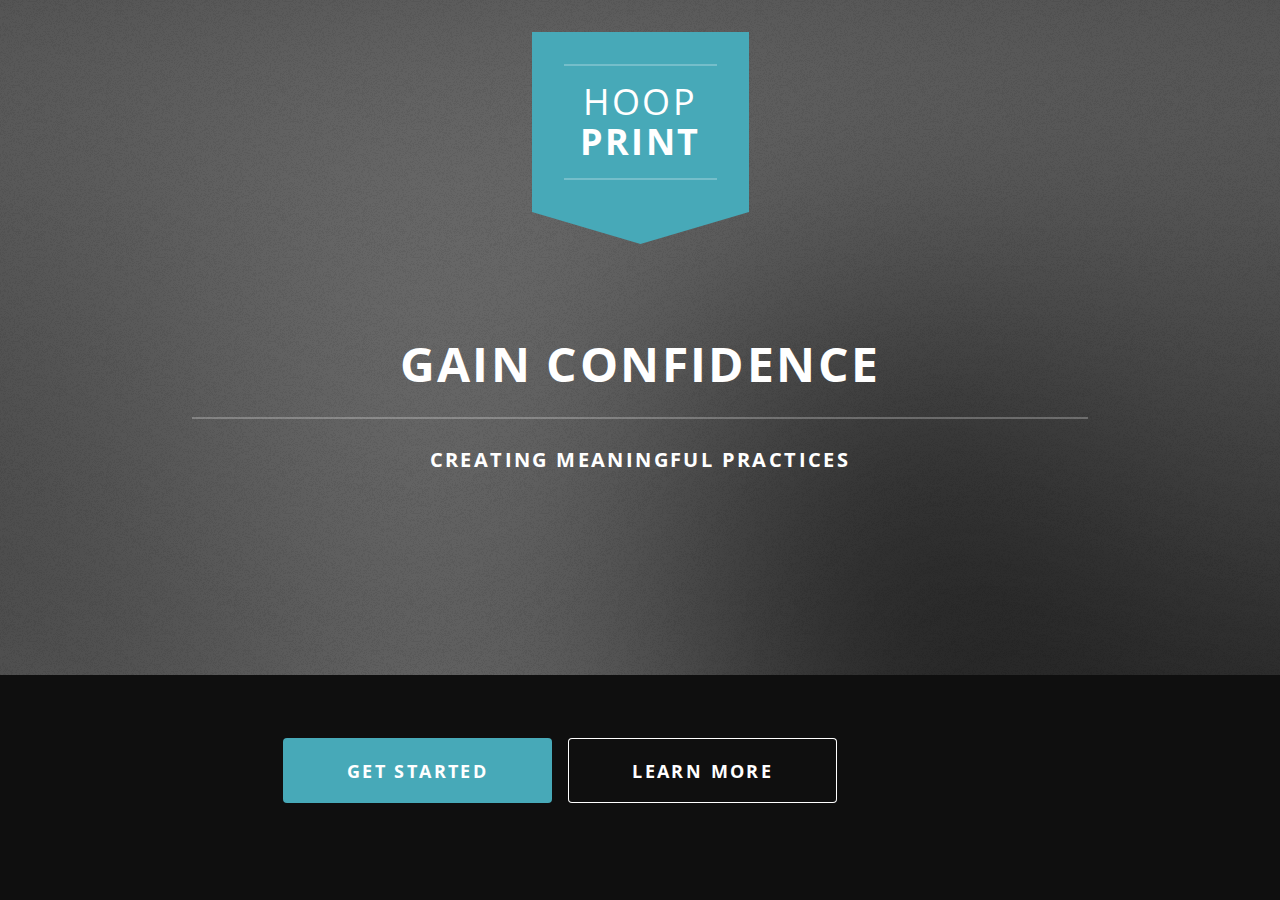
==== commit 6b348187: "Update index.html" ====
--- a/index.html
+++ b/index.html
@@ -6,7 +6,7 @@
 -->
 <html>
 	<head>
-		<title>Untitled</title>
+		<title>HoopPrint</title>
 		<meta charset="utf-8" />
 		<meta name="viewport" content="width=device-width, initial-scale=1, user-scalable=no" />
 		<meta name="description" content="" />
@@ -18,7 +18,7 @@
 		<!-- Header -->
 			<header id="header" class="alt">
 				<nav>
-					<ul class="nav">
+<!--					<ul class="nav">
 						<li><a href="index.html">Home</a></li>
 						<li>
 							<a href="#">Dropdown</a>
@@ -40,30 +40,32 @@
 						</li>
 					</ul>
 				</nav>
+-->
 				<div id="logo">
 					<a href="index.html">
-						Wide<br />
-						<strong>Angle</strong>
+						Hoop<br />
+						<strong>Print</strong>
 					</a>
 				</div>
-				<nav>
+<!--				<nav>
 					<ul class="nav">
 						<li><a href="generic.html">Generic</a></li>
 						<li><a href="elements.html">Elements</a></li>
 					</ul>
 				</nav>
-			</header>
+-->
+		</header>
 
 		<!-- Banner -->
 			<div id="banner">
 				<article data-position="middle right">
 					<div class="inner">
 						<img src="images/slide01.jpg" alt="" />
-						<h1>Magna Feugiat Gravida</h1>
-						<p>Adipiscing nulla justo sed tempus platea</p>
+						<h1>Gain Confidence</h1>
+						<p>Creating Meaningful Practices</p>
 					</div>
 				</article>
-				<article data-position="top right">
+<!--				<article data-position="top right">
 					<div class="inner">
 						<img src="images/slide02.jpg" alt="" />
 						<h1>Magna sed ipsum</h1>
@@ -85,31 +87,31 @@
 					</div>
 				</article>
 			</div>
-
+-->
 		<!-- One -->
 			<section id="one" class="wrapper">
 				<div class="inner">
 					<header>
-						<h2>Ipsum Dolor Sit Amet</h2>
-						<p>Aenean vel justo nulla, at gravida elit. In hac habitasse platea dictumst. Quisque gravida commodo volutpat. Vivamus blandit risus in urna venenatis accumsan. Pellentesque habitant morbi consequat nullam.</p>
+						<h2>Personalized Basketball Workouts</h2>
+						<p>Improve your game using a free, custom AI model created just for you</p>
 					</header>
 					<div class="features-grid">
 						<div>
 							<span class="number">01</span>
-							<h3>Lorem Ipsum</h3>
+							<h3>Personalized</h3>
 							<p>Aenean vel justo nulla, at gravida hac habitasse platea amet quisque gravida et lorem volutpat. Vivamus blandit risus venenatis accumsan. Pellentesque magna morbi.</p>
 						</div>
 						<div>
 							<span class="number">02</span>
-							<h3>Sit Vivamus</h3>
+							<h3>Challenging</h3>
 							<p>Aenean vel justo nulla, at gravida hac habitasse platea amet quisque gravida et lorem volutpat. Vivamus blandit risus venenatis accumsan. Pellentesque magna morbi.</p>
 						</div>
 						<div>
 							<span class="number">03</span>
-							<h3>Elit Tempus</h3>
+							<h3>Fun</h3>
 							<p>Aenean vel justo nulla, at gravida hac habitasse platea amet quisque gravida et lorem volutpat. Vivamus blandit risus venenatis accumsan. Pellentesque magna morbi.</p>
 						</div>
-						<div>
+<!--						<div>
 							<span class="number">04</span>
 							<h3>Cravida Nulla</h3>
 							<p>Aenean vel justo nulla, at gravida hac habitasse platea amet quisque gravida et lorem volutpat. Vivamus blandit risus venenatis accumsan. Pellentesque magna morbi.</p>
@@ -124,6 +126,7 @@
 							<h3>Vel Accumsan</h3>
 							<p>Aenean vel justo nulla, at gravida hac habitasse platea amet quisque gravida et lorem volutpat. Vivamus blandit risus venenatis accumsan. Pellentesque magna morbi.</p>
 						</div>
+	-->
 					</div>
 					<ul class="actions special">
 						<li><a href="#" class="button large primary">Get Started</a></li>
@@ -137,17 +140,17 @@
 				<div class="inner">
 					<header>
 						<h2>Get in Touch</h2>
-						<p>Platea dictumst. Quisque gravida commodo volutpat. Vivamus blandit risus in urna venenatis accumsan. Pellentesque habitant morbi consequat nullam. Aenean vel justo nulla, at gravida elit. In hac habitasse</p>
+						<p>Contact earlyadopter@hoopprint.com for a demo!</p>
 					</header>
 					<ul class="icons">
-						<li><a href="#" class="icon brands fa-twitter"><span class="label">Twitter</span></a></li>
-						<li><a href="#" class="icon brands fa-instagram"><span class="label">Instagram</span></a></li>
+						<li><a href="x.com/hoopprint" class="icon brands fa-twitter"><span class="label">Twitter</span></a></li>
+<!--						<li><a href="#" class="icon brands fa-instagram"><span class="label">Instagram</span></a></li>
 						<li><a href="#" class="icon brands fa-facebook-f"><span class="label">Facebook</span></a></li>
 						<li><a href="#" class="icon brands fa-500px"><span class="label">500px</span></a></li>
-						<li><a href="#" class="icon solid fa-envelope"><span class="label">Email</span></a></li>
+-->						<li><a href="earlyadopter@hoopprint.com" class="icon solid fa-envelope"><span class="label">Email</span></a></li>
 					</ul>
 					<div class="copyright">
-						&copy; Untitled. All rights reserved.
+						&copy; HoopPrint All rights reserved.
 					</div>
 				</div>
 			</section>
@@ -161,4 +164,4 @@
 			<script src="assets/js/main.js"></script>
 
 	</body>
-</html>+</html>
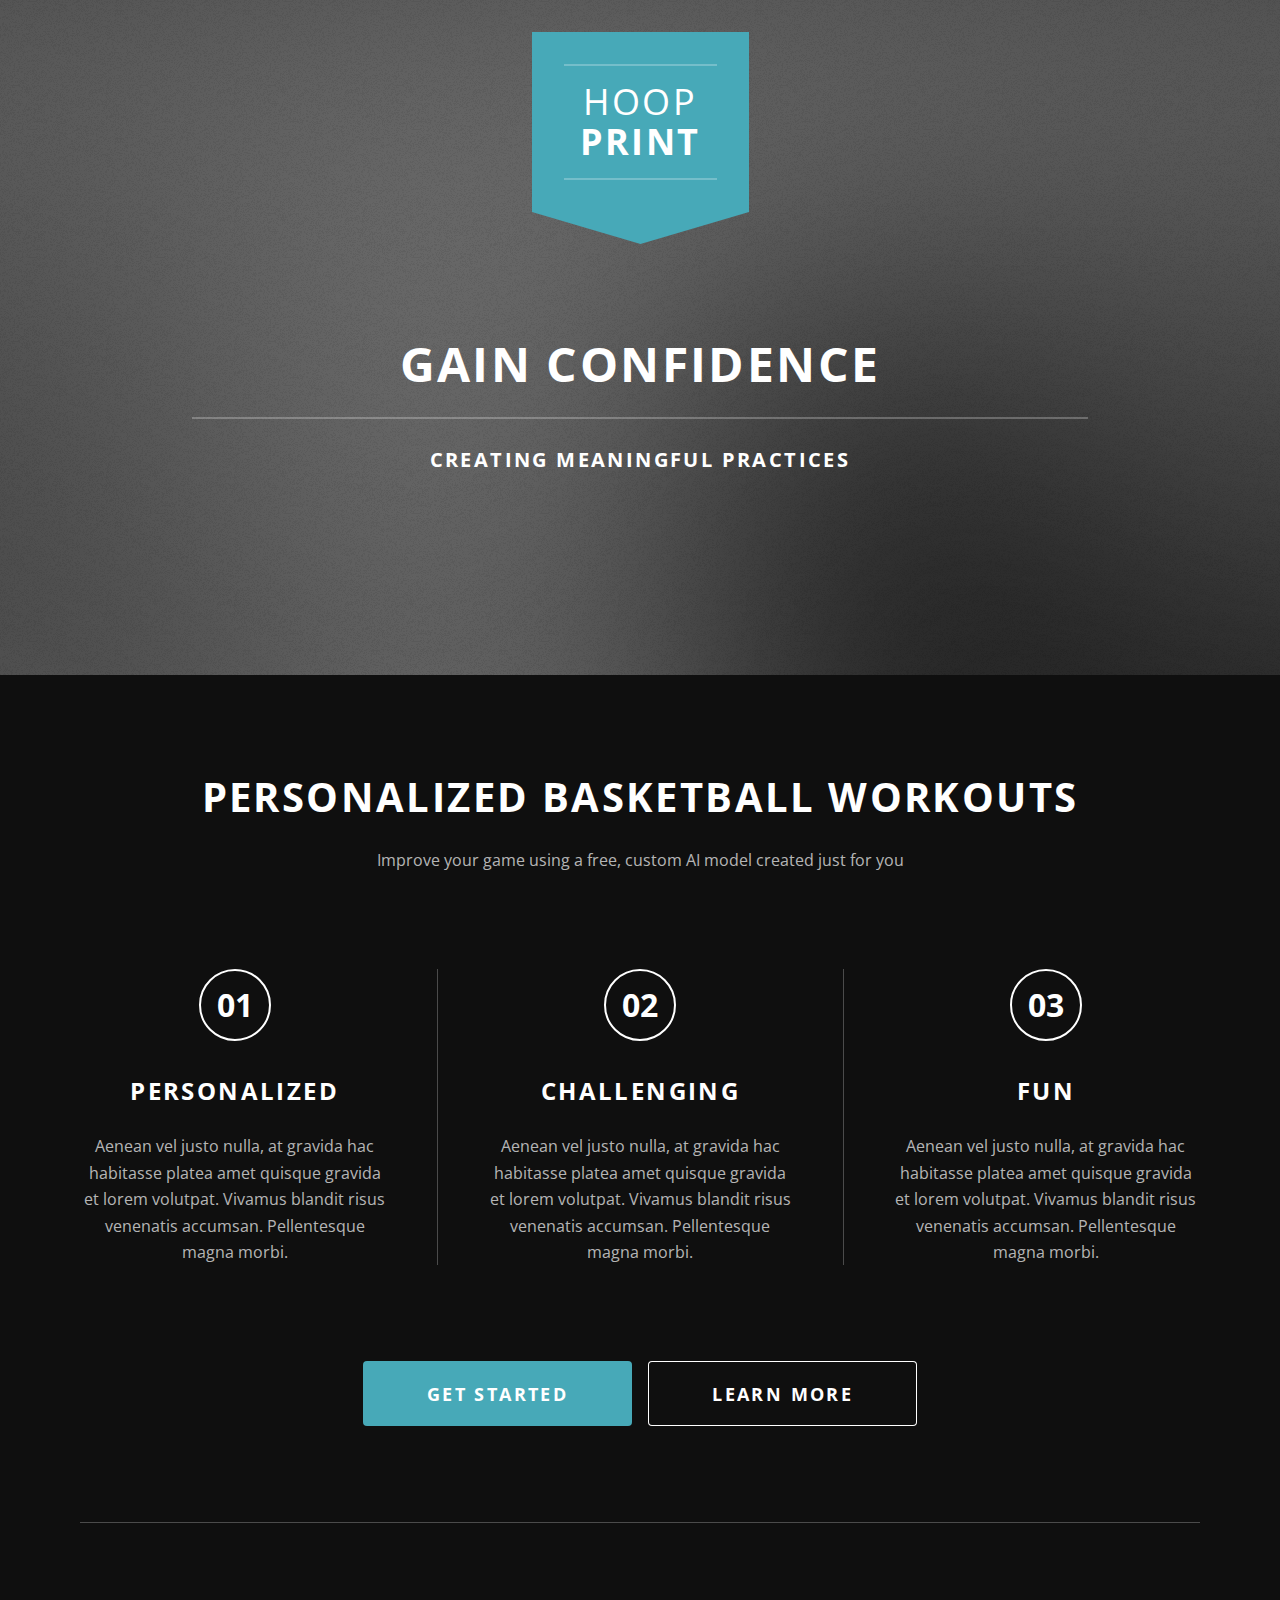
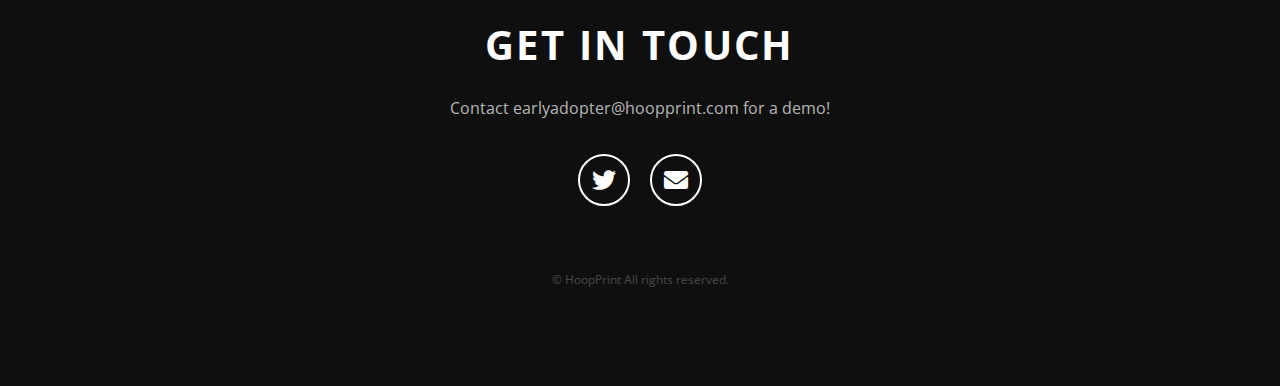
==== commit 23f54971: "Update index.html" ====
--- a/index.html
+++ b/index.html
@@ -86,8 +86,9 @@
 						<p>Adipiscing nulla justo sed tempus platea</p>
 					</div>
 				</article>
+-->
 			</div>
--->
+
 		<!-- One -->
 			<section id="one" class="wrapper">
 				<div class="inner">
@@ -129,7 +130,7 @@
 	-->
 					</div>
 					<ul class="actions special">
-						<li><a href="#" class="button large primary">Get Started</a></li>
+						<li><a href="https://chatgpt.com/g/g-67e89c17c6b481918f7dc45e9bae8c86-basketball-workouts" class="button large primary">Get Started</a></li>
 						<li><a href="#" class="button large">Learn More</a></li>
 					</ul>
 				</div>
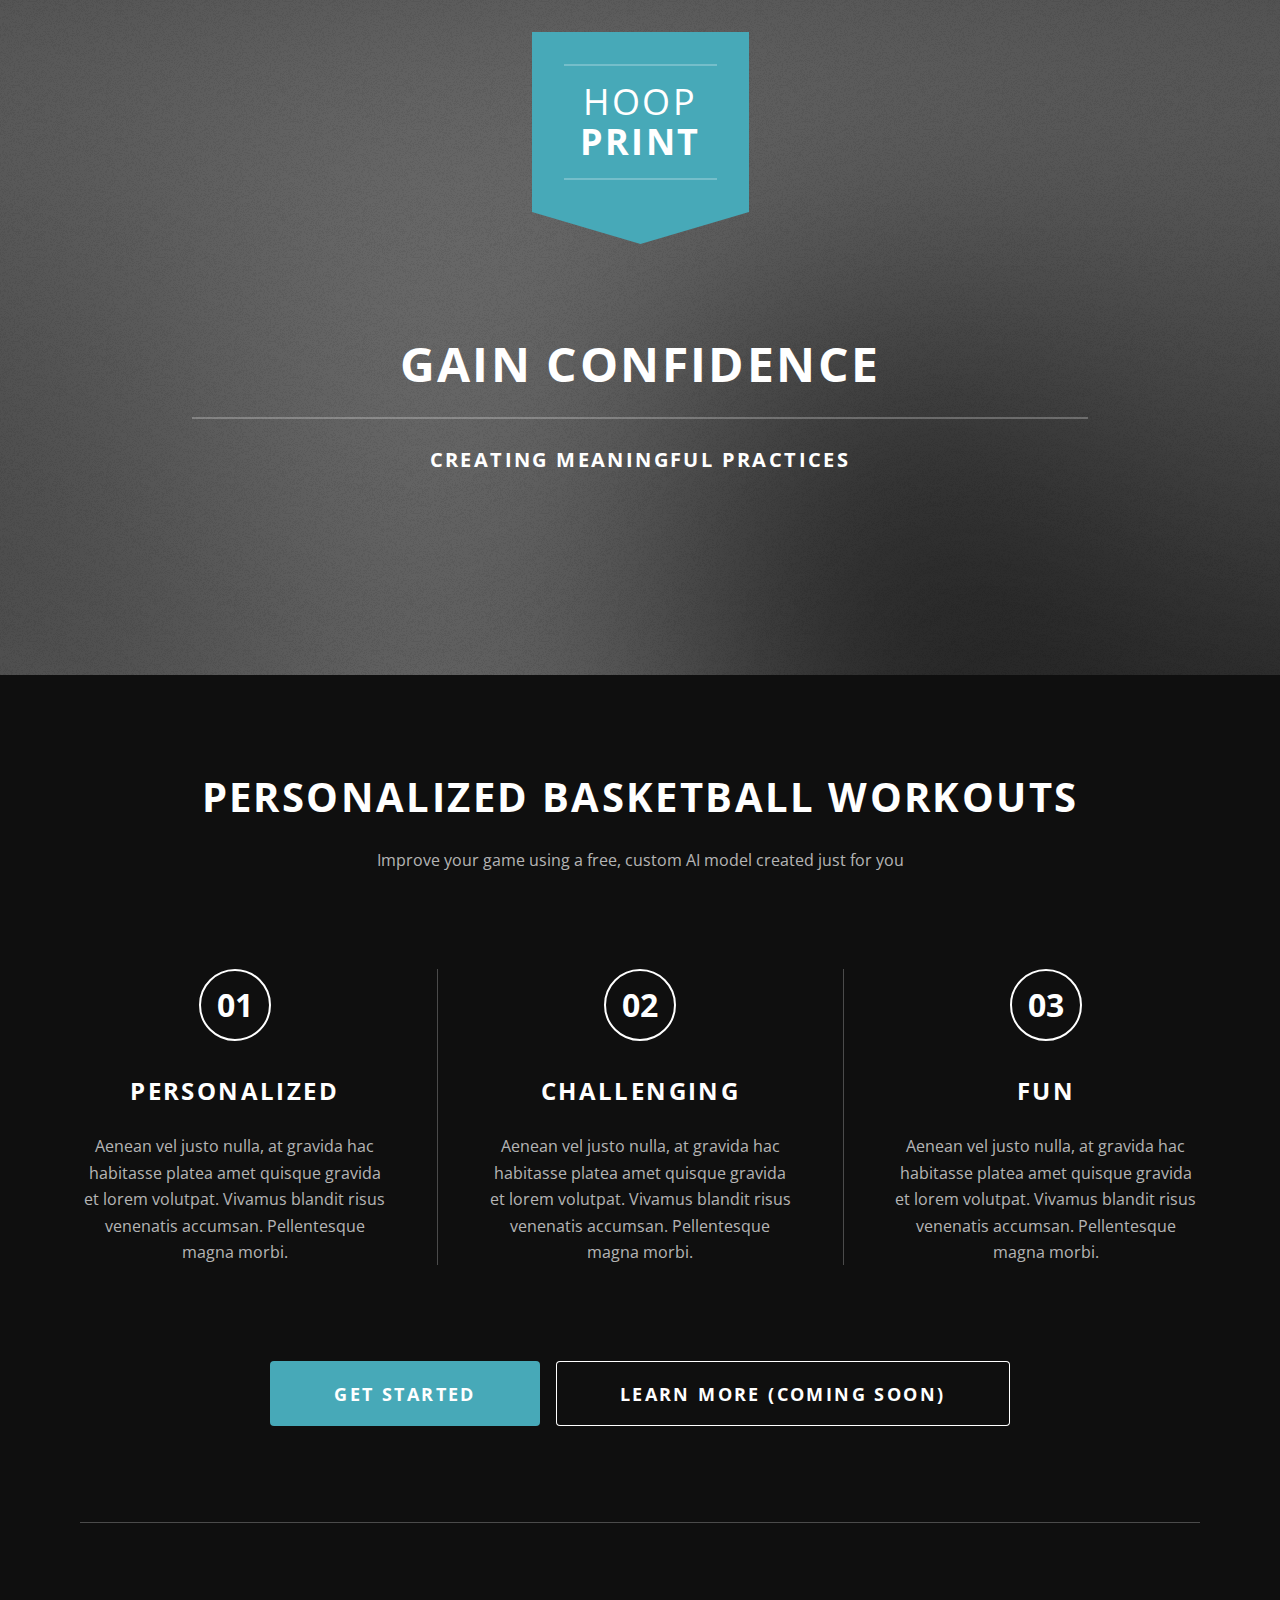
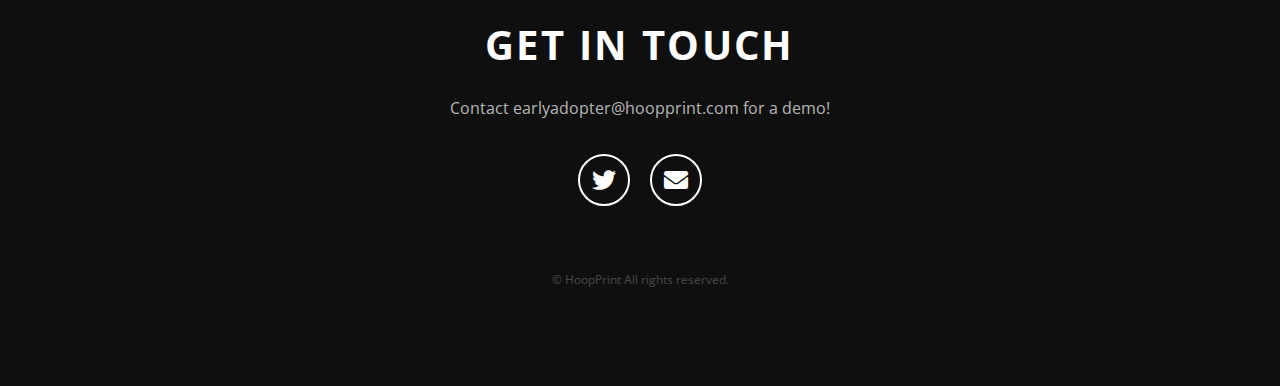
==== commit 81d93d32: "Update index.html" ====
--- a/index.html
+++ b/index.html
@@ -131,7 +131,7 @@
 					</div>
 					<ul class="actions special">
 						<li><a href="https://chatgpt.com/g/g-67e89c17c6b481918f7dc45e9bae8c86-basketball-workouts" class="button large primary">Get Started</a></li>
-						<li><a href="#" class="button large">Learn More</a></li>
+						<li><a href="#" class="button large">Learn More (Coming Soon)</a></li>
 					</ul>
 				</div>
 			</section>
@@ -144,11 +144,11 @@
 						<p>Contact earlyadopter@hoopprint.com for a demo!</p>
 					</header>
 					<ul class="icons">
-						<li><a href="x.com/hoopprint" class="icon brands fa-twitter"><span class="label">Twitter</span></a></li>
+						<li><a href="https://x.com/hoopprint" class="icon brands fa-twitter"><span class="label">Twitter</span></a></li>
 <!--						<li><a href="#" class="icon brands fa-instagram"><span class="label">Instagram</span></a></li>
 						<li><a href="#" class="icon brands fa-facebook-f"><span class="label">Facebook</span></a></li>
 						<li><a href="#" class="icon brands fa-500px"><span class="label">500px</span></a></li>
--->						<li><a href="earlyadopter@hoopprint.com" class="icon solid fa-envelope"><span class="label">Email</span></a></li>
+-->						<li><a href="mailto:earlyadopter@hoopprint.com" class="icon solid fa-envelope"><span class="label">Email</span></a></li>
 					</ul>
 					<div class="copyright">
 						&copy; HoopPrint All rights reserved.
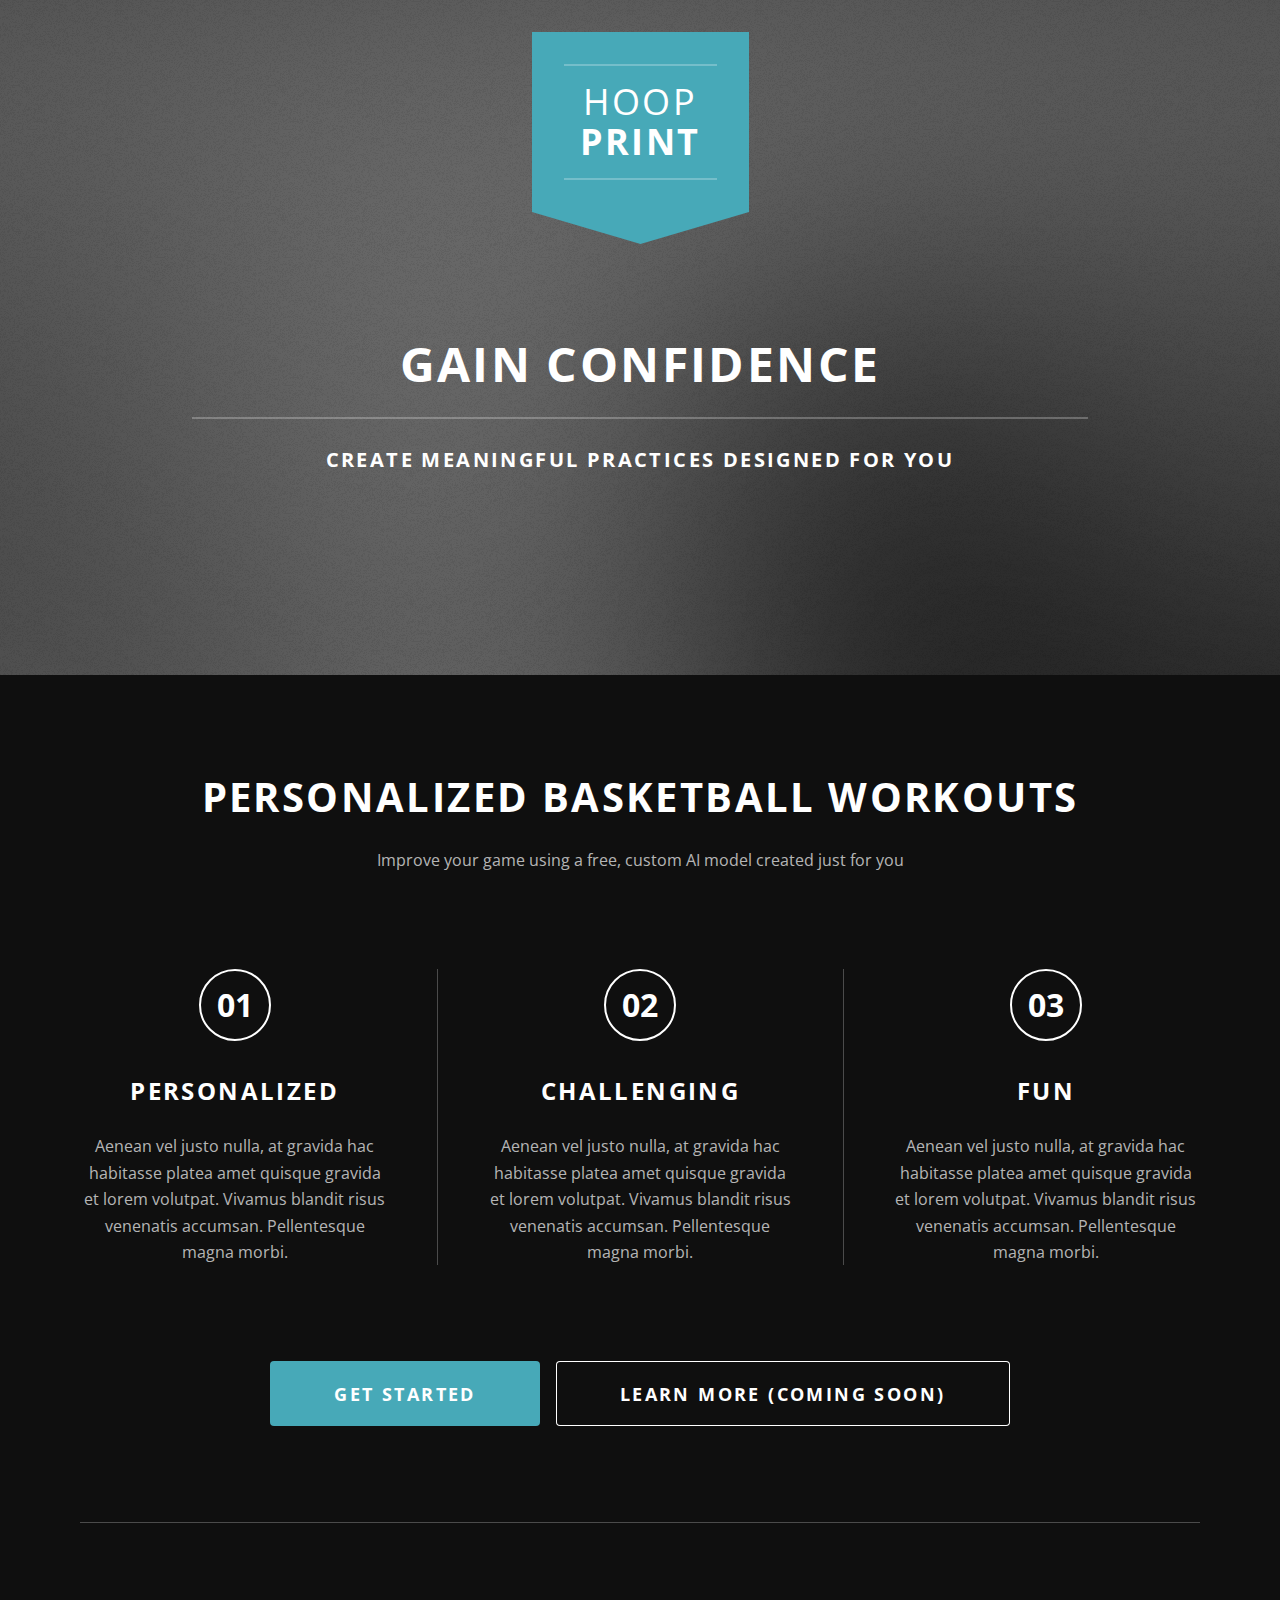
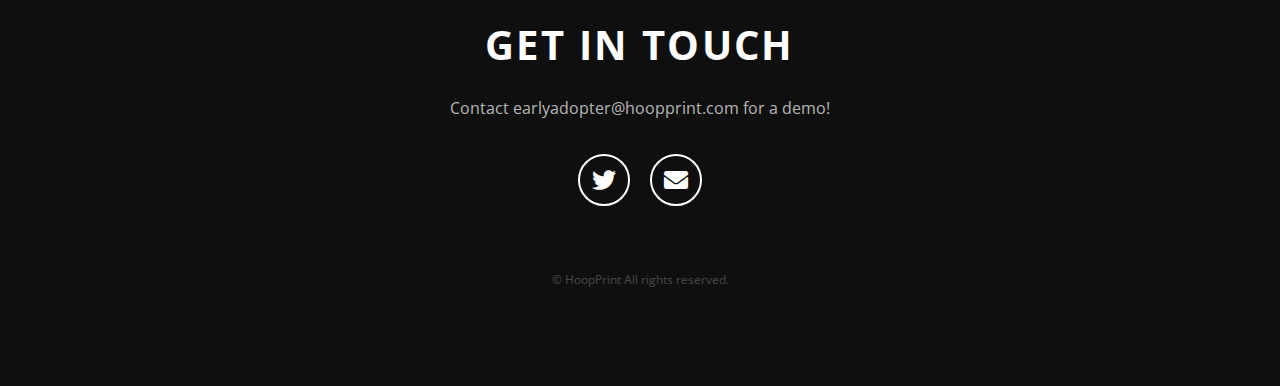
==== commit 1e0d3aea: "Update index.html" ====
--- a/index.html
+++ b/index.html
@@ -62,7 +62,7 @@
 					<div class="inner">
 						<img src="images/slide01.jpg" alt="" />
 						<h1>Gain Confidence</h1>
-						<p>Creating Meaningful Practices</p>
+						<p>Create Meaningful Practices Designed For You</p>
 					</div>
 				</article>
 <!--				<article data-position="top right">
